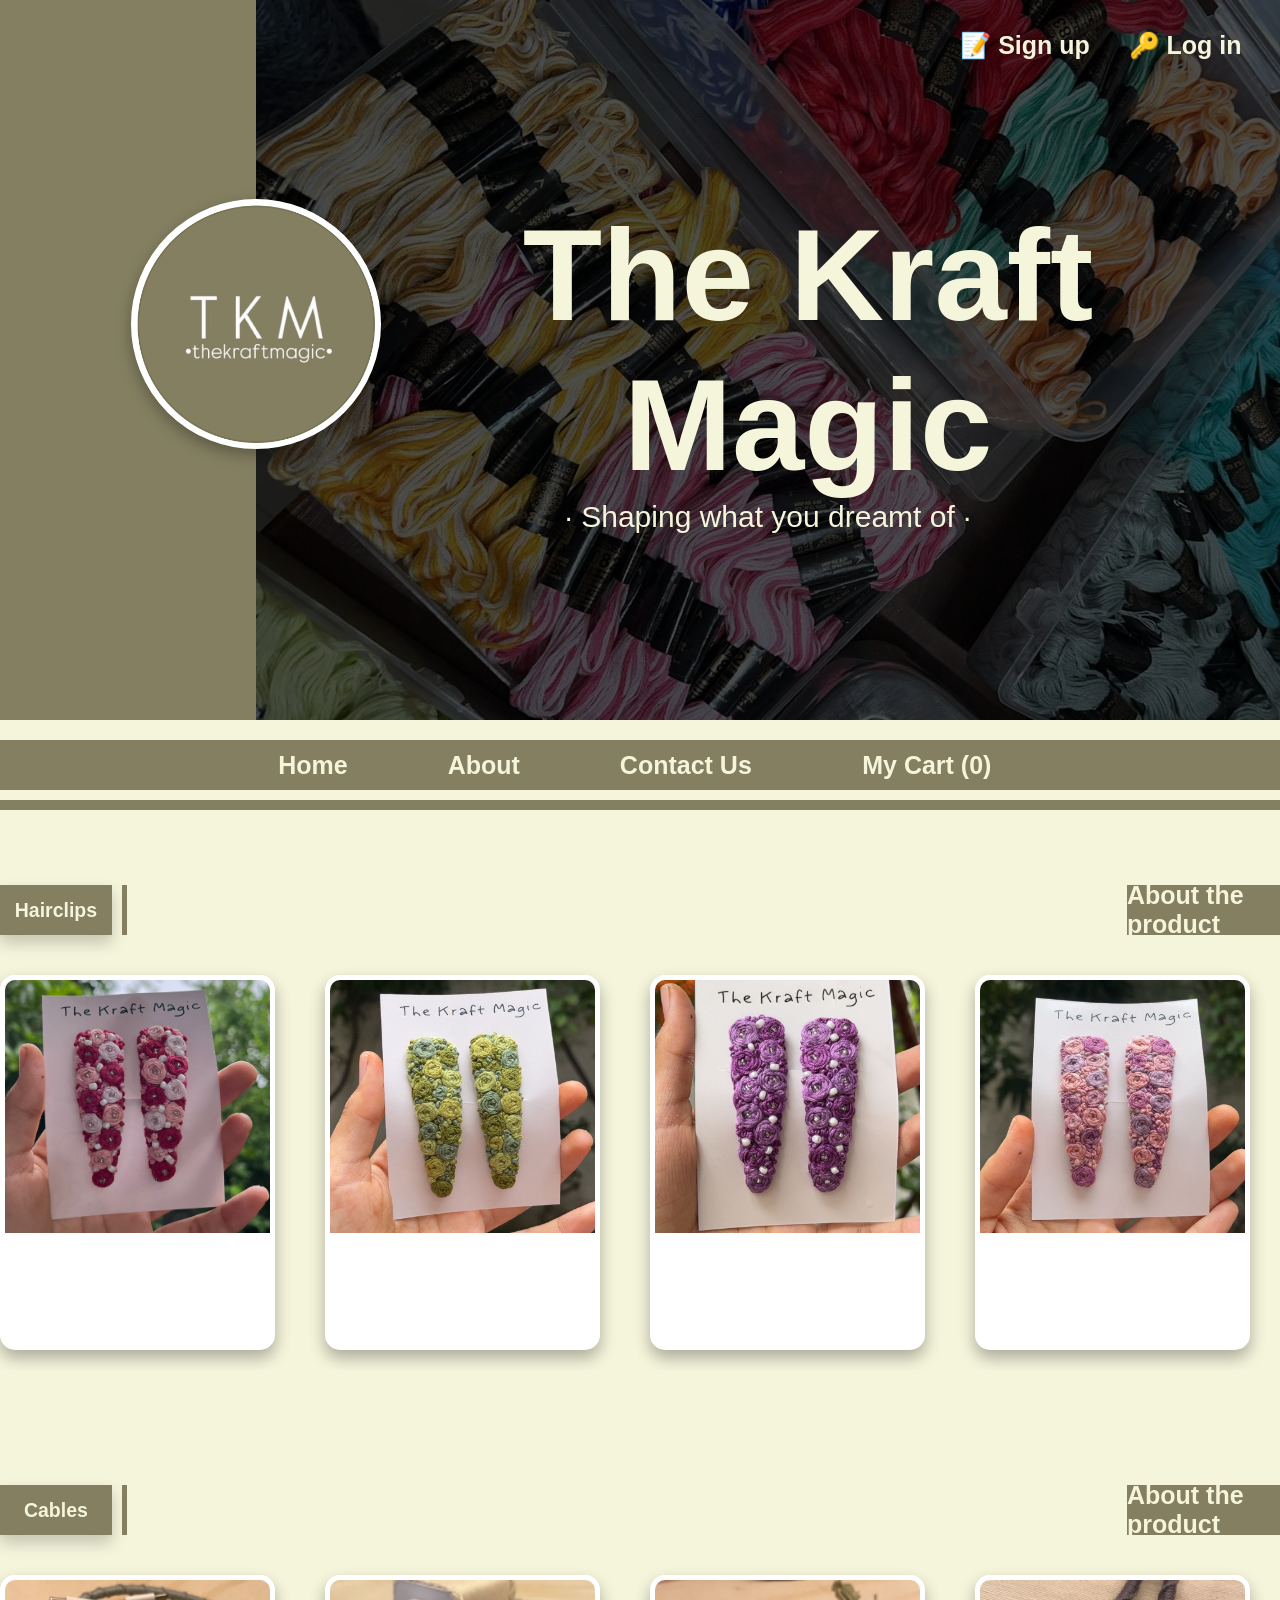
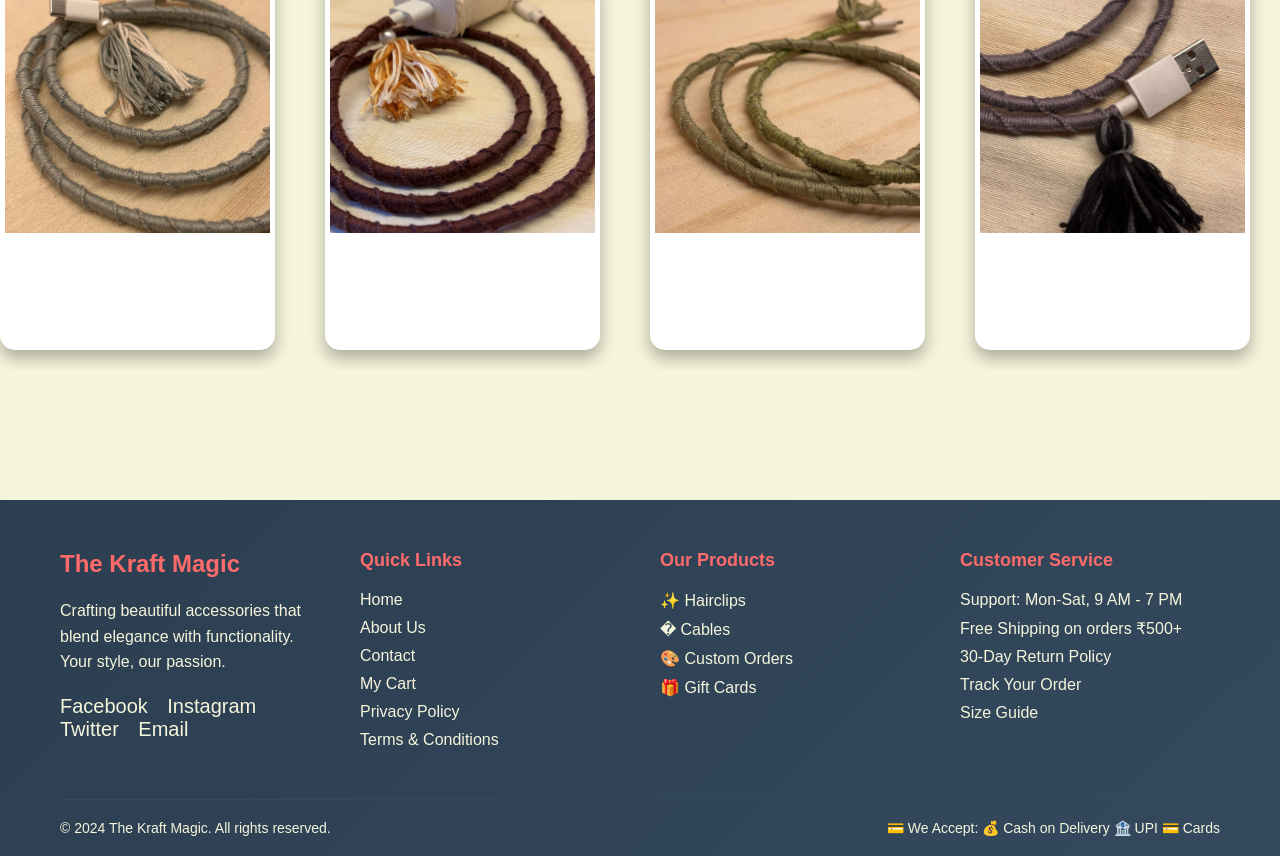
==== index.html @ 42be8f9e "first commit" ====
<!DOCTYPE html>
<html lang="en">

<head>
    <meta charset="UTF-8">
    <meta name="viewport" content="width=device-width, initial-scale=1.0">
    <title>The Kraft Magic - Shaping what you dreamt of</title>
    <link rel="stylesheet" href="main.css">
    
</head>

<body>
    <!-- Header Section -->
    <header>
        <div class="main-box">
            <div class="box1"></div>
            <div class="center-logo">
                <div class="logo-circle"></div>
            </div>

            <div class="main">
                <div class="bg-box"></div>
                <nav style="background-color:none;"></nav>
                <div class="panel">
                    <div class="account">
                        <div class="account-right">
                            <div class="acc" onclick="window.location.href='account.html'">
                                <button> Sign up </button>
                            </div>
                            <div class="acc" onclick="window.location.href='account.html'">
                                <button> Log in </button>
                            </div>
                        </div>
                    </div>
                </div>

                <h1 class="heading">The Kraft Magic</h1>
                <div class="tagline">&#183; Shaping what you dreamt of &#183;</div>
            </div>
        </div>

        <!-- Navigation Section -->
        <nav class="bg-info">
            <div class="info">
                <h3 class="info-boxes" onclick="window.location.href='index.html'">Home</h3>
                <h3 class="info-boxes" onclick="window.location.href='about.html'">About</h3>
                <h3 class="info-boxes" onclick="window.location.href='contact.html'">Contact Us</h3>
                <div class="acc" onclick="checkCartAccess()">
                    <button id="cart-btn">My Cart (<span id="header-cart-count">0</span>)</button>
                </div>
            </div>
        </nav>
        
        <div class="line-vertical"></div>
    </header>

    <!-- Main Content Section -->
    <main>
        <!-- Hairclips Section -->
        <section class="hairclips-section">
            <div class="subheading">
                <div class="name">
                    <h1> Hairclips</h1>
                </div>
                <div class="line"></div>
                <div class="big-line">About the product</div>
            </div>
            <div class="clips">
                <div class="card">
                    <img src="c8.jpeg" alt="Product Image">
                    <div class="card-info">
                         <h3>Elegant Hairclip</h3>
                        <div class="size">
                            <h4>Sizes:</h4>
                            <button class="size-btn" onclick="showPrice('S', 0)">S</button>
                            <button class="size-btn" onclick="showPrice('M', 0)">M</button>
                            <button class="size-btn" onclick="showPrice('L', 0)">L</button>
                        </div>
                        <div class="price-display">Select a size to see the price</div>
                        <button class="buy-btn" onclick="addToCart('Elegant Hairclip', 'c8.jpeg', 0)">Add to cart</button>
                    </div>
                </div>
                <div class="card">
                    <img src="c1.jpeg" alt="Product Image">
                    <div class="card-info">
                        <h3>Classic Hairclip</h3>
                        <div class="size">
                            <h4>Sizes:</h4>
                            <button class="size-btn" onclick="showPrice('S', 1)">S</button>
                            <button class="size-btn" onclick="showPrice('M', 1)">M</button>
                            <button class="size-btn" onclick="showPrice('L', 1)">L</button>
                        </div>
                        <div class="price-display">Select a size to see the price</div>
                        <button class="buy-btn" onclick="addToCart('Classic Hairclip', 'c1.jpeg', 1)">Add to cart</button>
                    </div>
                </div>
                <div class="card">
                    <img src="c9.jpeg" alt="Product Image">
                    <div class="card-info">
                        <h3>Premium Hairclip</h3>
                        <div class="size">
                            <h4>Sizes:</h4>
                            <button class="size-btn" onclick="showPrice('S', 2)">S</button>
                            <button class="size-btn" onclick="showPrice('M', 2)">M</button>
                            <button class="size-btn" onclick="showPrice('L', 2)">L</button>
                        </div>
                        <div class="price-display">Select a size to see the price</div>
                        <button class="buy-btn" onclick="addToCart('Premium Hairclip', 'c9.jpeg', 2)">Add to cart</button>
                    </div>
                </div>
                <div class="card">
                    <img src="c2.jpeg" alt="Product Image">
                    <div class="card-info">
                        <h3>Vintage Hairclip</h3>
                        <div class="size">
                            <h4>Sizes:</h4>
                            <button class="size-btn" onclick="showPrice('S', 3)">S</button>
                            <button class="size-btn" onclick="showPrice('M', 3)">M</button>
                            <button class="size-btn" onclick="showPrice('L', 3)">L</button>
                        </div>
                        <div class="price-display">Select a size to see the price</div>
                        <button class="buy-btn" onclick="addToCart('Vintage Hairclip', 'c2.jpeg', 3)">Add to cart</button>
                    </div>
                </div>
                <div class="card">
                    <img src="c7.jpeg" alt="Product Image">
                    <div class="card-info">
                        <h3>Modern Hairclip</h3>
                        <div class="size">
                            <h4>Sizes:</h4>
                            <button class="size-btn" onclick="showPrice('S', 4)">S</button>
                            <button class="size-btn" onclick="showPrice('M', 4)">M</button>
                            <button class="size-btn" onclick="showPrice('L', 4)">L</button>
                        </div>
                        <div class="price-display">Select a size to see the price</div>
                        <button class="buy-btn" onclick="addToCart('Modern Hairclip', 'c7.jpeg', 4)">Add to cart</button>
                    </div>
                </div>
                <div class="card">
                    <img src="c4.jpeg" alt="Product Image">
                    <div class="card-info">
                        <h3>Deluxe Hairclip</h3>
                        <div class="size">
                            <h4>Sizes:</h4>
                            <button class="size-btn" onclick="showPrice('S', 5)">S</button>
                            <button class="size-btn" onclick="showPrice('M', 5)">M</button>
                            <button class="size-btn" onclick="showPrice('L', 5)">L</button>
                        </div>
                        <div class="price-display">Select a size to see the price</div>
                        <button class="buy-btn" onclick="addToCart('Deluxe Hairclip', 'c4.jpeg', 5)">Add to cart</button>
                    </div>
                </div>
                <div class="card">
                    <img src="c6.jpeg" alt="Product Image">
                    <div class="card-info">
                         <h3>Sparkle Hairclip</h3>
                        <div class="size">
                            <h4>Sizes:</h4>
                            <button class="size-btn" onclick="showPrice('S', 6)">S</button>
                            <button class="size-btn" onclick="showPrice('M', 6)">M</button>
                            <button class="size-btn" onclick="showPrice('L', 6)">L</button>
                        </div>
                        <div class="price-display">Select a size to see the price</div>
                        <button class="buy-btn" onclick="addToCart('Sparkle Hairclip', 'c6.jpeg', 6)">Add to cart</button>
                    </div>
                </div>
                <div class="card">
                    <img src="c5.jpeg" alt="Product Image">
                    <div class="card-info">
                        <h3>Floral Hairclip</h3>
                        <div class="size">
                            <h4>Sizes:</h4>
                            <button class="size-btn" onclick="showPrice('S', 7)">S</button>
                            <button class="size-btn" onclick="showPrice('M', 7)">M</button>
                            <button class="size-btn" onclick="showPrice('L', 7)">L</button>
                        </div>
                        <div class="price-display">Select a size to see the price</div>
                        <button class="buy-btn" onclick="addToCart('Floral Hairclip', 'c5.jpeg', 7)">Add to cart</button>
                    </div>
                </div>
                <div class="card">
                    <img src="c3.jpeg" alt="Product Image">
                    <div class="card-info">
                        <h3>Crystal Hairclip</h3>
                        <div class="size">
                            <h4>Sizes:</h4>
                            <button class="size-btn" onclick="showPrice('S', 8)">S</button>
                            <button class="size-btn" onclick="showPrice('M', 8)">M</button>
                            <button class="size-btn" onclick="showPrice('L', 8)">L</button>
                        </div>
                        <div class="price-display">Select a size to see the price</div>
                        <button class="buy-btn" onclick="addToCart('Crystal Hairclip', 'c3.jpeg', 8)">Add to cart</button>
                    </div>
                </div>
            </div>
        </section>

        <!-- Cables Section -->
        <section class="cables-section">
            <div class="subheading">
                <div class="name">
                    <h1>Cables</h1>
                </div>
                <div class="line"></div>
                <div class="big-line">About the product</div>
            </div>
            <div class="clips">
                <div class="card">
                    <img src="ca1.jpeg" alt="Product Image">
                    <div class="card-info">
                        <h3>USB-C Cable</h3>
                        <p>Price: ₹150</p>
                        <button class="buy-btn" onclick="addCableToCart('USB-C Cable', 'ca1.jpeg', 150)">Add to cart</button>
                    </div>
                </div>
                <div class="card">
                    <img src="ca2.jpeg" alt="Product Image">
                    <div class="card-info">
                        <h3>Lightning Cable</h3>
                        <p>Price: ₹180</p>
                        <button class="buy-btn" onclick="addCableToCart('Lightning Cable', 'ca2.jpeg', 180)">Add to cart</button>
                    </div>
                </div>
                <div class="card">
                    <img src="ca4.jpeg" alt="Product Image">
                    <div class="card-info">
                        <h3>Micro USB Cable</h3>
                        <p>Price: ₹120</p>
                        <button class="buy-btn" onclick="addCableToCart('Micro USB Cable', 'ca4.jpeg', 120)">Add to cart</button>
                    </div>
                </div>
                <div class="card">
                    <img src="ca3.jpeg" alt="Product Image">
                    <div class="card-info">
                        <h3>HDMI Cable</h3>
                        <p>Price: ₹250</p>
                        <button class="buy-btn" onclick="addCableToCart('HDMI Cable', 'ca3.jpeg', 250)">Add to cart</button>
                    </div>
                </div>
                <div class="card">
                    <img src="b1.jpg" alt="Product Image">
                    <div class="card-info">
                        <h3>Ethernet Cable</h3>
                        <p>Price: ₹200</p>
                        <button class="buy-btn" onclick="addCableToCart('Ethernet Cable', 'b1.jpg', 200)">Add to cart</button>
                    </div>
                </div>
                <div class="card">
                    <img src="b1.jpg" alt="Product Image">
                    <div class="card-info">
                        <h3>Audio Cable</h3>
                        <p>Price: ₹100</p>
                        <button class="buy-btn" onclick="addCableToCart('Audio Cable', 'b1.jpg', 100)">Add to cart</button>
                    </div>
                </div>
                <div class="card">
                    <img src="ca8.png" alt="Product Image">
                    <div class="card-info">
                        <h3>Power Cable</h3>
                        <p>Price: ₹300</p>
                        <button class="buy-btn" onclick="addCableToCart('Power Cable', 'ca8.png', 300)">Add to cart</button>
                    </div>
                </div>
            </div>
        </section>
    </main>

    <!-- Footer Section -->
    <footer>
        <div class="footer-container">
            <div class="footer-content">
                
                <!-- Company Info -->
                <div class="footer-section">
                    <h3>The Kraft Magic</h3>
                    <p>Crafting beautiful accessories that blend elegance with functionality. Your style, our passion.</p>
                    <div class="social-links">
                        <a href="#">Facebook</a>
                        <a href="#">Instagram</a>
                        <a href="#">Twitter</a>
                        <a href="#">Email</a>
                    </div>
                </div>

                <!-- Quick Links -->
                <div class="footer-section">
                    <h4>Quick Links</h4>
                    <ul>
                        <li><a href="index.html">Home</a></li>
                        <li><a href="about.html">About Us</a></li>
                        <li><a href="contact.html">Contact</a></li>
                        <li><a href="#" onclick="checkCartAccess()">My Cart</a></li>
                        <li><a href="#">Privacy Policy</a></li>
                        <li><a href="#">Terms & Conditions</a></li>
                    </ul>
                </div>

                <!-- Products -->
                <div class="footer-section">
                    <h4>Our Products</h4>
                    <ul>
                        <li><a href="#hairclips">✨ Hairclips</a></li>
                        <li><a href="#cables">� Cables</a></li>
                        <li><a href="#">🎨 Custom Orders</a></li>
                        <li><a href="#">🎁 Gift Cards</a></li>
                    </ul>
                </div>

                <!-- Customer Service -->
                <div class="footer-section">
                    <h4>Customer Service</h4>
                    <ul>
                        <li><a href="#">Support: Mon-Sat, 9 AM - 7 PM</a></li>
                        <li><a href="#">Free Shipping on orders ₹500+</a></li>
                        <li><a href="#">30-Day Return Policy</a></li>
                        <li><a href="#">Track Your Order</a></li>
                        <li><a href="#">Size Guide</a></li>
                    </ul>
                </div>
            </div>
            
            <!-- Footer Bottom -->
            <div class="footer-bottom">
                <div>
                    <p>&copy; 2024 The Kraft Magic. All rights reserved.</p>
                    <div class="payment-methods">
                        <span>💳 We Accept: </span>
                        <span>💰 Cash on Delivery</span>
                        <span>🏦 UPI</span>
                        <span>💳 Cards</span>
                    </div>
                </div>
            </div>
        </div>
    </footer>

    <!-- Scripts -->
    <script src="script.js"></script>
    
</body>
</html>
---- main.css ----
/* ========================================
   GLOBAL STYLES
   ======================================== */

* {
  margin: 0;
  padding: 0;
  box-sizing: border-box;
}

body {
  background-color: beige;
  font-family: Arial, sans-serif;
}

/* ========================================
   HEADER STYLES
   ======================================== */

/* Header Container */
header {
  position: relative;
}

.main-box {
  display: flex;
  width: 100%;
  height: 80vh;
}

.box1 {
  height: 80vh;
  width: 25%;
  background-color: #847f61;
}

.main {
  width: 85%;
  background-color: #847f61;
  background-image: url(bg.jpeg);
  height: 80vh;
  position: relative;
  background-size: 100vw;
  background-repeat: no-repeat;
}

.bg-box {
  background-color: black;
  height: 80vh;
  width: 100%;
  opacity: 0.69;
  position: absolute;
  top: 0%;
}

/* Logo Section */
.center-logo {
  position: absolute;
  left: 20%;
  top: 40%;
  transform: translate(-50%, -50%);
  z-index: 10;
}

.logo-circle {
  width: 250px;
  height: 250px;
  border-radius: 50%;
  background-image: url(logo.png);
  background-size: cover;
  background-position: center;
  border: 5px solid white;
  box-shadow: 0 6px 15px rgba(0, 0, 0, 0.3);
}

/* Header Navigation */
nav {
  display: flex;
  align-items: center;
  width: 80vw;
  margin: auto;
  justify-content: space-between;
}

nav img {
  position: relative;
  z-index: 10;
}

/* Account Section */
.account {
  position: absolute;
  top: 20px;
  right: 20px;
  z-index: 100;
  display: flex;
  justify-content: flex-end;
  align-items: center;
}

.account-right {
  display: flex;
  gap: 10px;
}

.acc button {
  width: 150px;
  height: 50px;
  display: flex;
  justify-content: center;
  align-items: center;
  color: beige;
  border: none;
  font-weight: 800;
  font-size: 25px;
  background-color: transparent;
  cursor: pointer;
  transition: color 0.5s ease;
  position: relative;
}

.account button:hover,
.account :hover {
  cursor: pointer;
  color: #ffcc00;
}

/* Brand Heading and Tagline */
.heading {
  color: beige;
  font-size: 130px;
  text-align: center;
  flex: 1;
  position: relative;
  margin-top: 200px;
  margin-left: 80px;
}

.tagline {
  color: beige;
  font-size: 30px;
  text-align: center;
  flex: 1;
  position: relative;
}

/* Navigation Info Bar */
.bg-info {
  width: 100%;
  height: 50px;
  background-color: #847f61;
  margin-top: 20px;
  display: flex;
  align-items: center;
  justify-content: center;
}

.info {
  display: flex;
  gap: 100px;
  color: beige;
  font-size: 14px;
  flex-wrap: wrap;
  justify-content: center;
  align-items: center;
}

.info-boxes {
  line-height: 50px;
  display: flex;
  justify-content: center;
  align-items: center;
  font-size: 25px;
  cursor: pointer;
  transition: color 0.3s ease;
  position: relative;
}

.info h3:hover {
  color: #ffcc00;
}

.info .acc button {
  cursor: pointer;
  transition: color 0.3s ease;
  position: relative;
}

.info .acc button:hover {
  color: #ffcc00;
}

.line-vertical {
  width: 100%;
  height: 10px;
  background-color: #847f61;
  margin-top: 10px;
}

/* ========================================
   MAIN CONTENT STYLES
   ======================================== */

main {
  padding: 20px 0;
}

/* Section Headings */
.subheading {
  display: flex;
  margin-bottom: 20px;
}

.name {
  height: 50px;
  width: 200px;
  background-color: #847f61;
  display: flex;
  box-shadow: 0 8px 15px rgba(0, 0, 0, 0.2);
  color: beige;
  justify-content: center;
  align-items: center;
  font-size: small;
  padding: 10px;
  margin-top: 55px;
}

.line {
  background-color: #847f61;
  width: 10px;
  height: 50px;
  margin-top: 55px;
  margin-left: 10px;
}

.big-line {
  width: 300px;
  height: 50px;
  background-color: #847f61;
  margin-top: 55px;
  margin-left: 1000px;
  color: beige;
  font-size: 25px;
  font-weight: bold;
  display: flex;
  align-items: center;
  justify-content: center;
}

/* Product Sections */
.hairclips-section,
.cables-section {
  margin-bottom: 60px;
}

/* Product Cards Container */
.clips {
  display: flex;
  overflow-x: auto;
  gap: 20px;
  padding: 20px;
  scroll-snap-type: x mandatory;
  scrollbar-width: none;
}

.clips::-webkit-scrollbar {
  display: none;
}

/* Individual Product Cards */
.card {
  width: 275px;
  height: 375px;
  overflow: hidden;
  border-radius: 15px;
  box-shadow: 0 8px 16px rgba(0, 0, 0, 0.3);
  transition: all 300ms ease;
  position: relative;
  background-color: white;
  cursor: pointer;
  margin-left: 30px;
  scroll-snap-align: start;
  flex: 0 0 auto;
}

.card:hover {
  width: 325px;
  height: 530px;
}

.card img {
  width: 100%;
  height: 70%;
  border: 5px solid white;
  object-fit: cover;
  border-top-left-radius: 15px;
  border-top-right-radius: 15px;
}

.card-info {
  opacity: 0;
  padding: 15px;
  transition: opacity 0.4s ease;
  position: absolute;
  bottom: 0;
  width: 100%;
  height: 30%;
  background-color: #847f61;
  color: beige;
  text-align: left;
}

.card:hover .card-info {
  opacity: 1;
}

.card-info h3 {
  font-size: 25px;
  margin-bottom: 5px;
}

.card-info p {
  font-size: 14px;
  margin-bottom: 10px;
}

/* Product Size Selection */
.size {
  display: flex;
  gap: 15px;
  margin-bottom: 10px;
}

.size h4 {
  display: flex;
  align-items: center;
  justify-content: center;
}

.size-btn {
  height: 25px;
  width: 25px;
  border-radius: 50%;
  background-color: beige;
  color: #847f61;
  border: none;
  font-size: 12px;
  font-weight: 1000;
  cursor: pointer;
  transition: background-color 0.3s ease;
}

.size-btn:hover {
  background-color: rgb(188, 188, 160);
}

.price-display {
  margin-top: 10px;
  font-size: 15px;
  color: beige;
  font-weight: bold;
}

/* Buy Button */
.buy-btn {
  display: inline-block;
  padding: 8px 15px;
  background-color: beige;
  color: #847f61;
  border: none;
  border-radius: 20px;
  font-size: 15px;
  font-weight: 900;
  text-decoration: none;
  transition: background-color 0.3s;
  margin-top: 15px;
  cursor: pointer;
}

.buy-btn:hover {
  background-color: rgb(188, 188, 160);
}

/* Legacy Product Styles (for backward compatibility) */
.our-products {
  display: flex;
  gap: 50px;
  justify-content: center;
  padding: 30px;
}

.product {
  width: 300px;
  height: 350px;
  overflow: hidden;
  border-radius: 15px;
  box-shadow: 0 8px 16px rgba(0, 0, 0, 0.2);
  transition: transform 0.3s ease;
  cursor: pointer;
  border: 5px solid white;
  background-color: #fff;
}

.product:hover {
  transform: scale(1.1);
}

.product img {
  width: 100%;
  height: 80%;
  object-fit: cover;
  border-top-left-radius: 15px;
  border-top-right-radius: 15px;
}

/* Utility Classes */
#title-1 {
  display: flex;
  justify-content: flex-start;
  align-items: center;
  padding: 50px 30px 20px 30px;
  font-size: 28px;
  font-weight: bold;
  color: #333;
}

.flexing {
  display: flex;
  justify-content: space-between;
}

.foot {
  width: 100%;
  height: 200px;
}

/* ========================================
   FOOTER STYLES
   ======================================== */

footer {
  background: linear-gradient(135deg, #2c3e50, #34495e);
  color: white;
  padding: 50px 0 20px;
  margin-top: 50px;
}

.footer-container {
  max-width: 1200px;
  margin: 0 auto;
  padding: 0 20px;
}

.footer-content {
  display: grid;
  grid-template-columns: repeat(auto-fit, minmax(250px, 1fr));
  gap: 40px;
  margin-bottom: 40px;
}

.footer-section h3 {
  color:#ff6b6b;
  margin-bottom: 20px;
  font-size: 24px;
}

.footer-section h4 {
  color: #ff6b6b;
  margin-bottom: 20px;
  font-size: 18px;
}

.footer-section p {
  line-height: 1.6;
  margin-bottom: 15px;
  color: beige;
}

.social-links {
  margin-top: 20px;
}

.social-links a {
  color: #ff6b6b;
  text-decoration: none;
  margin-right: 15px;
  font-size: 20px;
}

.footer-section ul {
  list-style: none;
  padding: 0;
}

.footer-section ul li {
  margin-bottom: 10px;
}

.footer-section ul li a {
  color: beige;
  text-decoration: none;
  transition: color 0.3s;
}

.footer-section ul li a:hover {
  color: #ff6b6b;
}

.footer-section div {
  margin-bottom: 15px;
}

.footer-section strong {
  color: #ff6b6b;
}

.footer-section a {
  color: beige;
  text-decoration: none;
}

.footer-section span {
  color: beige;
}

.footer-bottom {
  border-top: 1px solid #34495e;
  padding-top: 20px;
  text-align: center;
}

.footer-bottom > div {
  display: flex;
  justify-content: space-between;
  align-items: center;
  flex-wrap: wrap;
  gap: 20px;
}

.footer-bottom div:first-child {
  color: beige;
}

.footer-bottom p {
  margin: 0;
}

.footer-bottom p:last-child {
  margin: 5px 0 0 0;
  font-size: 14px;
}

.footer-bottom div:last-child {
  color: beige;
  font-size: 14px;
}

.footer-bottom a {
  color: beige;
  text-decoration: none;
  margin-right: 15px;
}

.footer-bottom a:hover {
  color: #ff6b6b;
}

.footer-bottom a:last-child {
  margin-right: 0;
}

/* ========================================
   RESPONSIVE DESIGN
   ======================================== */

/* Tablet Styles */
@media screen and (max-width: 1024px) {
  .main-box {
    height: 60vh;
  }
  
  .box1 {
    height: 60vh;
    width: 20%;
  }
  
  .main {
    height: 60vh;
  }
  
  .bg-box {
    height: 60vh;
  }
  
  .heading {
    font-size: 80px;
    margin-top: 150px;
    margin-left: 40px;
  }
  
  .tagline {
    font-size: 24px;
  }
  
  .logo-circle {
    width: 200px;
    height: 200px;
  }
  
  .big-line {
    margin-left: 600px;
    width: 250px;
    font-size: 20px;
  }
  
  .info {
    gap: 60px;
  }
  
  .info-boxes {
    font-size: 20px;
  }
}

/* Mobile Styles */
@media screen and (max-width: 768px) {
  .main-box {
    flex-direction: column;
    height: auto;
    min-height: 50vh;
  }
  
  .box1 {
    width: 100%;
    height: 20px;
  }
  
  .main {
    width: 100%;
    height: 50vh;
    background-size: cover;
  }
  
  .bg-box {
    height: 50vh;
  }
  
  .center-logo {
    left: 50%;
    top: 25%;
  }
  
  .logo-circle {
    width: 120px;
    height: 120px;
  }
  
  .heading {
    font-size: 40px;
    margin-top: 80px;
    margin-left: 0;
    text-align: center;
  }
  
  .tagline {
    font-size: 16px;
    text-align: center;
    margin: 10px 0;
  }
  
  .account {
    top: 10px;
    right: 10px;
    flex-direction: column;
    gap: 5px;
  }
  
  .account button {
    padding: 8px 12px;
    font-size: 12px;
  }
  
  .info {
    flex-direction: column;
    gap: 20px;
    padding: 10px;
  }
  
  .bg-info {
    height: auto;
    padding: 15px 0;
  }
  
  .info-boxes {
    font-size: 18px;
    line-height: 1.2;
  }
  
  .subheading {
    flex-direction: column;
    align-items: center;
    margin-bottom: 15px;
  }
  
  .name {
    width: 150px;
    height: 40px;
    font-size: 14px;
    margin-top: 20px;
  }
  
  .line {
    width: 150px;
    height: 5px;
    margin: 5px 0;
  }
  
  .big-line {
    width: 200px;
    height: 40px;
    margin: 10px 0;
    font-size: 16px;
  }
  
  .clips {
    padding: 10px;
    gap: 15px;
  }
  
  .card {
    width: 250px;
    height: 350px;
    margin-left: 10px;
  }
  
  .card:hover {
    width: 270px;
    height: 450px;
  }
  
  .card-info h3 {
    font-size: 20px;
  }
  
  .size {
    gap: 10px;
    flex-wrap: wrap;
  }
  
  .buy-btn {
    padding: 8px 16px;
    font-size: 12px;
  }
}

/* Small Mobile Styles */
@media screen and (max-width: 480px) {
  .main {
    height: 40vh;
  }
  
  .bg-box {
    height: 40vh;
  }
  
  .center-logo {
    top: 20%;
  }
  
  .logo-circle {
    width: 100px;
    height: 100px;
  }
  
  .heading {
    font-size: 28px;
    margin-top: 60px;
  }
  
  .tagline {
    font-size: 14px;
  }
  
  .account {
    flex-direction: row;
    gap: 5px;
  }
  
  .account button {
    padding: 6px 10px;
    font-size: 11px;
  }
  
  .info {
    gap: 15px;
  }
  
  .info-boxes {
    font-size: 16px;
  }
  
  .name {
    width: 120px;
    height: 35px;
    font-size: 12px;
  }
  
  .big-line {
    width: 160px;
    height: 35px;
    font-size: 14px;
  }
  
  .clips {
    padding: 5px;
    gap: 10px;
  }
  
  .card {
    width: 220px;
    height: 320px;
    margin-left: 5px;
  }
  
  .card:hover {
    width: 240px;
    height: 400px;
  }
  
  .card-info h3 {
    font-size: 18px;
  }
  
  .card-info p {
    font-size: 12px;
  }
  
  .size-btn {
    width: 22px;
    height: 22px;
    font-size: 11px;
  }
  
  .buy-btn {
    padding: 6px 12px;
    font-size: 11px;
  }
  
  .price-display {
    font-size: 12px;
    margin: 5px 0;
  }
}

/* Landscape Mobile Styles */
@media screen and (max-width: 768px) and (orientation: landscape) {
  .main {
    height: 60vh;
  }
  
  .bg-box {
    height: 60vh;
  }
  
  .center-logo {
    top: 30%;
  }
  
  .heading {
    font-size: 35px;
    margin-top: 100px;
  }
  
  .info {
    flex-direction: row;
    gap: 30px;
  }
  
  .bg-info {
    height: 50px;
    padding: 0;
  }
}
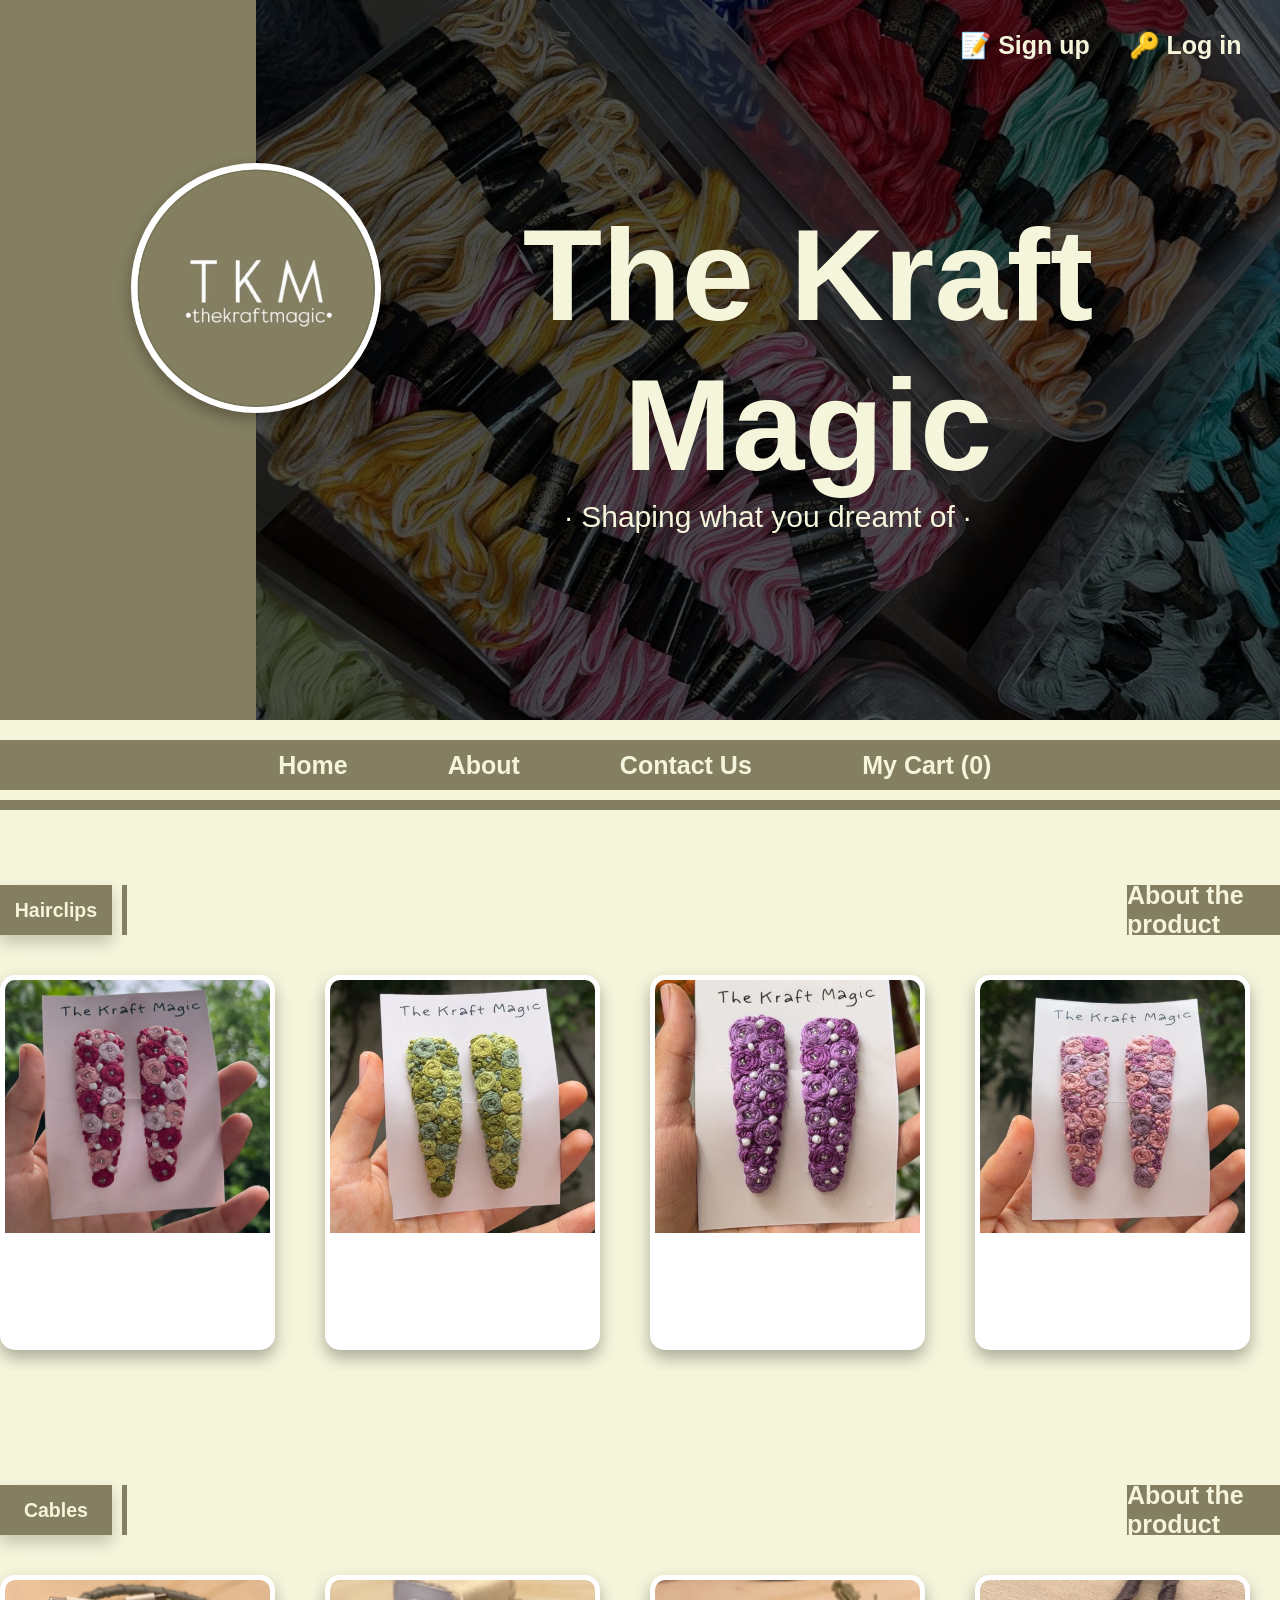
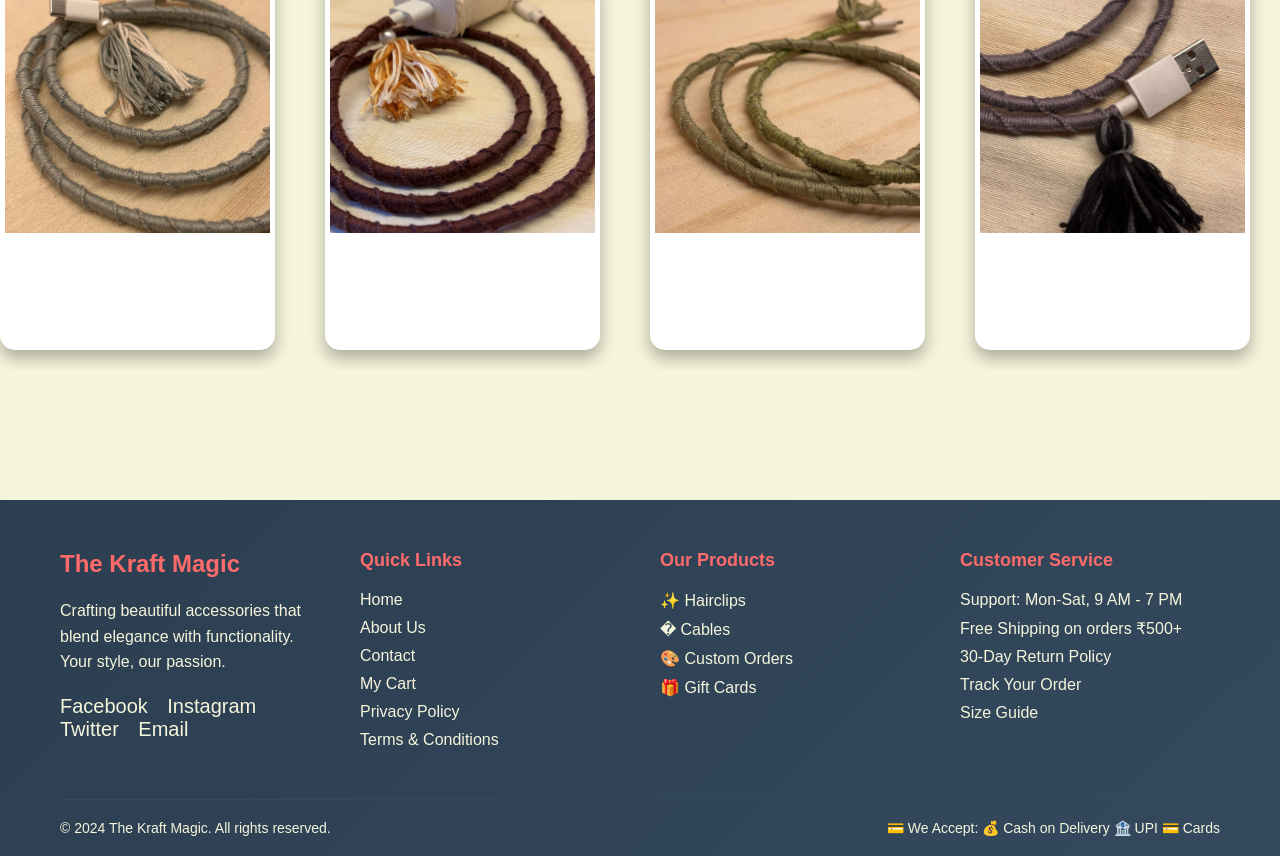
==== commit b58d2d8d: "third commit" ====
--- a/index.html
+++ b/index.html
@@ -14,11 +14,10 @@
     <header>
         <div class="main-box">
             <div class="box1"></div>
-            <div class="center-logo">
-                <div class="logo-circle"></div>
-            </div>
-
             <div class="main">
+                <div class="center-logo">
+                    <div class="logo-circle"></div>
+                </div>
                 <div class="bg-box"></div>
                 <nav style="background-color:none;"></nav>
                 <div class="panel">
@@ -59,10 +58,10 @@
         <!-- Hairclips Section -->
         <section class="hairclips-section">
             <div class="subheading">
-                <div class="name">
+                <div class="name" id="hairclip-name">
                     <h1> Hairclips</h1>
                 </div>
-                <div class="line"></div>
+                <div class="line" id="hairclip-line"></div>
                 <div class="big-line">About the product</div>
             </div>
             <div class="clips">
@@ -198,10 +197,10 @@
         <!-- Cables Section -->
         <section class="cables-section">
             <div class="subheading">
-                <div class="name">
+                <div class="name" id="cable-name">
                     <h1>Cables</h1>
                 </div>
-                <div class="line"></div>
+                <div class="line" id="cable-line"></div>
                 <div class="big-line">About the product</div>
             </div>
             <div class="clips">
@@ -336,6 +335,26 @@
 
     <!-- Scripts -->
     <script src="script.js"></script>
-    
+    <script>
+function setLineWidthToNameWidth(nameId, lineId) {
+  var nameElem = document.getElementById(nameId);
+  var lineElem = document.getElementById(lineId);
+  if (nameElem && lineElem) {
+    var width = nameElem.offsetWidth;
+    lineElem.style.width = width + 'px';
+  }
+}
+function updateLinesOnResize() {
+  if (window.innerWidth <= 768) {
+    setLineWidthToNameWidth('hairclip-name', 'hairclip-line');
+    setLineWidthToNameWidth('cable-name', 'cable-line');
+  } else {
+    document.getElementById('hairclip-line').style.width = '';
+    document.getElementById('cable-line').style.width = '';
+  }
+}
+window.addEventListener('resize', updateLinesOnResize);
+window.addEventListener('DOMContentLoaded', updateLinesOnResize);
+</script>
 </body>
 </html>
--- a/main.css
+++ b/main.css
@@ -56,7 +56,6 @@
 /* Logo Section */
 .center-logo {
   position: absolute;
-  left: 20%;
   top: 40%;
   transform: translate(-50%, -50%);
   z-index: 10;
@@ -602,11 +601,6 @@
     font-size: 24px;
   }
   
-  .logo-circle {
-    width: 200px;
-    height: 200px;
-  }
-  
   .big-line {
     margin-left: 600px;
     width: 250px;
@@ -639,45 +633,67 @@
     width: 100%;
     height: 50vh;
     background-size: cover;
+    display: flex;
+    flex-direction: column;
+    align-items: center;
+    justify-content: flex-start;
+    position: relative;
   }
   
   .bg-box {
     height: 50vh;
   }
   
-  .center-logo {
-    left: 50%;
-    top: 25%;
-  }
-  
-  .logo-circle {
-    width: 120px;
-    height: 120px;
-  }
-  
   .heading {
-    font-size: 40px;
-    margin-top: 80px;
+    font-size: 48px;
+    text-align: center;
     margin-left: 0;
-    text-align: center;
+    margin-right: 0;
+    margin-top: 30px;
+    margin-bottom: 10px;
+    width: 100%;
+    display: block;
   }
   
   .tagline {
     font-size: 16px;
     text-align: center;
     margin: 10px 0;
+    order: 2;
+    margin-bottom: 10px;
   }
   
   .account {
+    position: absolute;
     top: 10px;
-    right: 10px;
-    flex-direction: column;
-    gap: 5px;
-  }
-  
-  .account button {
-    padding: 8px 12px;
-    font-size: 12px;
+    left: 0;
+    right: 0;
+    width: 100%;
+    display: flex;
+    justify-content: space-between;
+    align-items: flex-start;
+    z-index: 100;
+    pointer-events: none;
+  }
+  .account-right {
+    width: 100%;
+    display: flex;
+    justify-content: space-between;
+    align-items: flex-start;
+  }
+  .acc:first-child {
+    margin-left: 30px;
+    pointer-events: auto;
+  }
+  .acc:last-child {
+    margin-right: 30px;
+    pointer-events: auto;
+  }
+  .acc button {
+    width: auto;
+    min-width: 70px;
+    padding: 8px 16px;
+    font-size: 14px;
   }
   
   .info {
@@ -710,9 +726,11 @@
   }
   
   .line {
-    width: 150px;
+    width: 100%;
+    max-width: 150px;
     height: 5px;
-    margin: 5px 0;
+    margin: 5px 0 0 0;
+    align-self: center;
   }
   
   .big-line {
@@ -751,6 +769,56 @@
     padding: 8px 16px;
     font-size: 12px;
   }
+  .footer-content {
+    display: flex;
+    flex-direction: column;
+    gap: 20px;
+    margin-bottom: 20px;
+    align-items: center;
+  }
+  .footer-section {
+    width: 100%;
+    text-align: center;
+    margin-bottom: 10px;
+  }
+  .footer-section h3, .footer-section h4 {
+    font-size: 18px;
+    margin-bottom: 10px;
+  }
+  .footer-section p, .footer-section ul li, .footer-section ul li a, .footer-section span {
+    font-size: 14px;
+  }
+  .footer-section ul {
+    padding-left: 0;
+  }
+  .social-links {
+    justify-content: center;
+    margin-top: 10px;
+  }
+  .social-links a {
+    font-size: 18px;
+    margin-right: 10px;
+  }
+  .footer-bottom > div {
+    flex-direction: column;
+    align-items: center;
+    gap: 10px;
+    text-align: center;
+  }
+  .footer-bottom {
+    padding-top: 10px;
+  }
+  .payment-methods {
+    display: flex;
+    flex-wrap: wrap;
+    justify-content: center;
+    gap: 8px;
+    margin-top: 5px;
+    font-size: 13px;
+  }
+  .footer-bottom p, .footer-bottom span {
+    font-size: 13px;
+  }
 }
 
 /* Small Mobile Styles */
@@ -763,15 +831,6 @@
     height: 40vh;
   }
   
-  .center-logo {
-    top: 20%;
-  }
-  
-  .logo-circle {
-    width: 100px;
-    height: 100px;
-  }
-  
   .heading {
     font-size: 28px;
     margin-top: 60px;
@@ -850,6 +909,26 @@
     font-size: 12px;
     margin: 5px 0;
   }
+  .footer-content {
+    gap: 10px;
+    margin-bottom: 10px;
+  }
+  .footer-section h3, .footer-section h4 {
+    font-size: 15px;
+  }
+  .footer-section p, .footer-section ul li, .footer-section ul li a, .footer-section span {
+    font-size: 12px;
+  }
+  .footer-bottom {
+    padding-top: 5px;
+  }
+  .payment-methods {
+    font-size: 11px;
+    gap: 5px;
+  }
+  .footer-bottom p, .footer-bottom span {
+    font-size: 11px;
+  }
 }
 
 /* Landscape Mobile Styles */
@@ -862,10 +941,6 @@
     height: 60vh;
   }
   
-  .center-logo {
-    top: 30%;
-  }
-  
   .heading {
     font-size: 35px;
     margin-top: 100px;
@@ -880,4 +955,58 @@
     height: 50px;
     padding: 0;
   }
+}
+
+@media screen and (max-width: 768px) {
+  .main {
+    display: flex;
+    flex-direction: column;
+    align-items: center;
+    justify-content: flex-start;
+    margin-top: 30px;
+  }
+  .heading {
+    order: 1;
+    font-size: 35px;
+    text-align: center;
+    margin-left: 0;
+    margin-right: 0;
+    margin-top: 90px;
+    width: 100%;
+    display: block;
+  }
+  .tagline {
+    order: 2;
+    font-size: 15px;
+    text-align: center;
+    width: 100%;
+    display: block;
+  }
+  .center-logo {
+    order: 3;
+    display: flex !important;
+    justify-content: center;
+    align-items: center;
+    width: 100%;
+    margin-bottom: 40px;
+
+    position: static;
+    left: unset;
+    top: unset;
+    transform: none;
+  }
+  .logo-circle {
+    width: 90px;
+    height: 90px;
+  }
+  .bg-info .acc {
+    display: flex;
+    justify-content: center;
+    width: 100%;
+    margin: 0 auto;
+  }
+  #cart-btn {
+    margin: 0 auto;
+    display: block;
+  }
 }
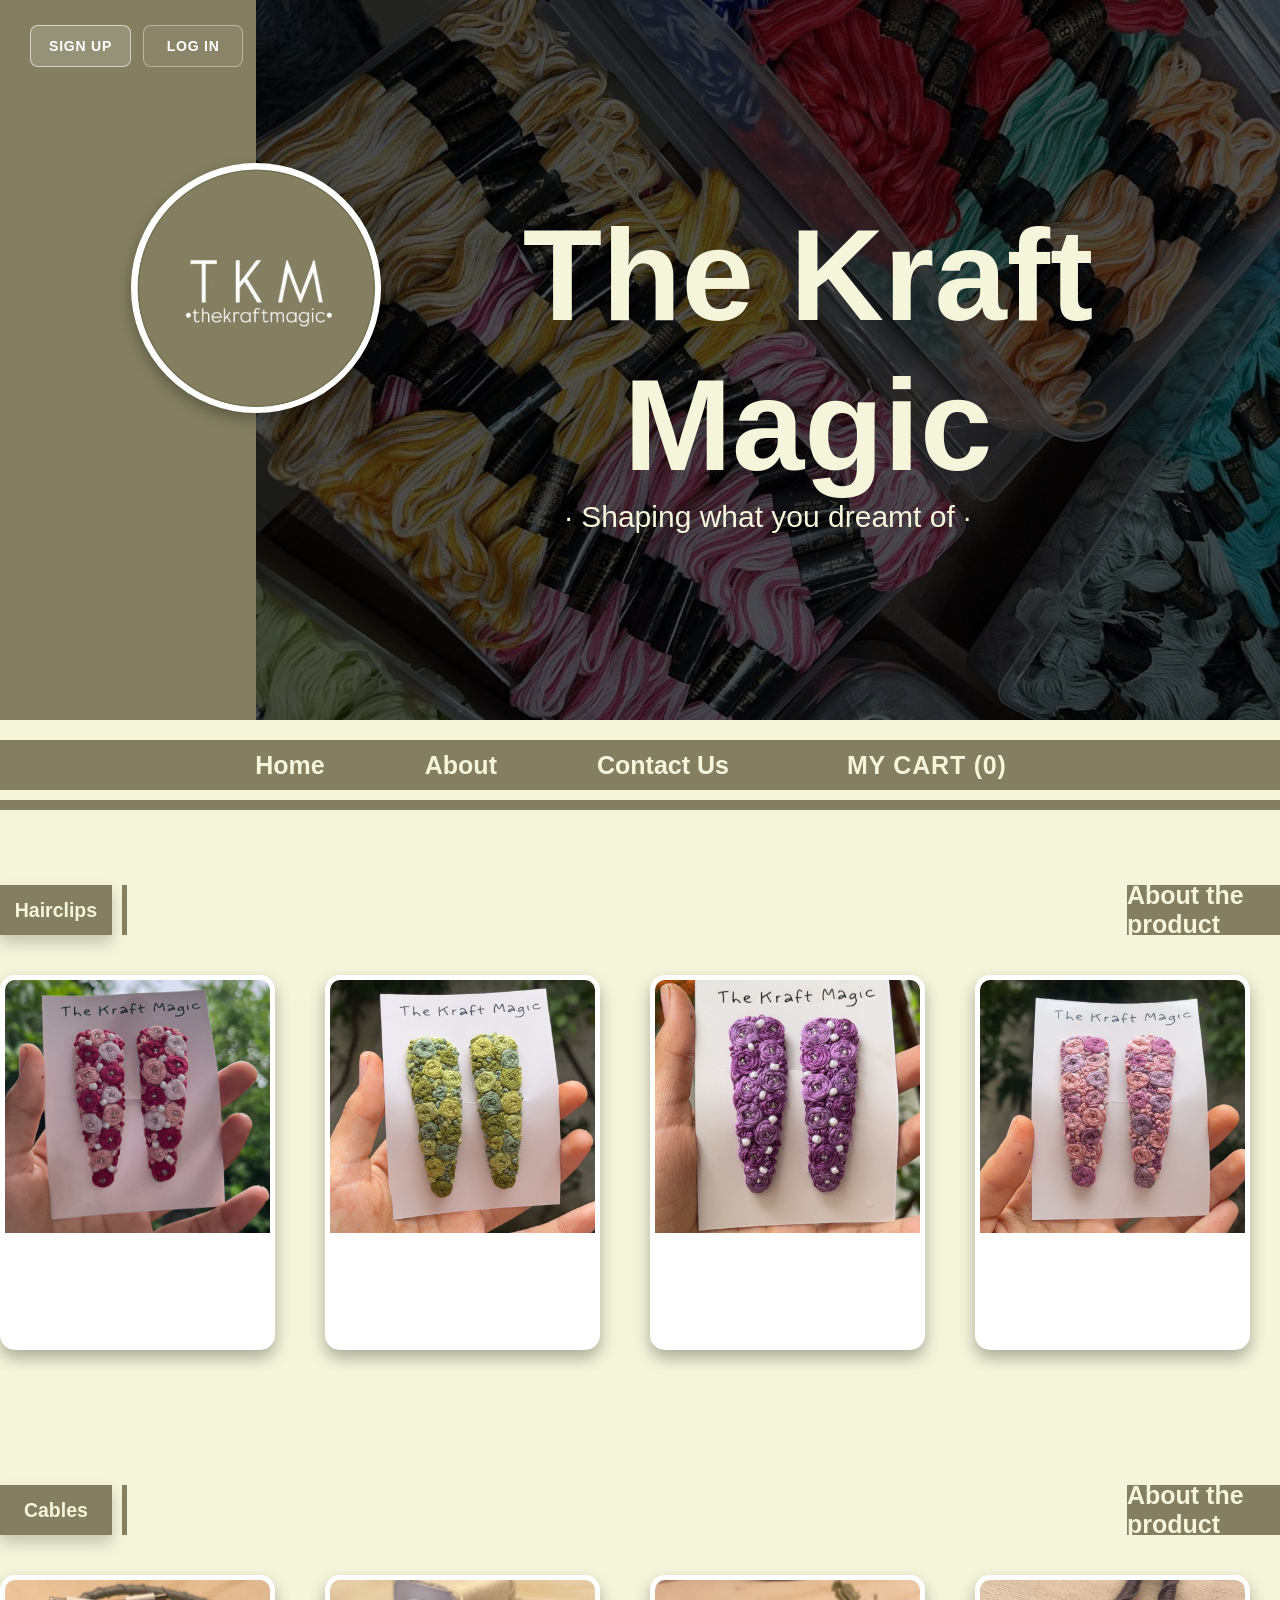
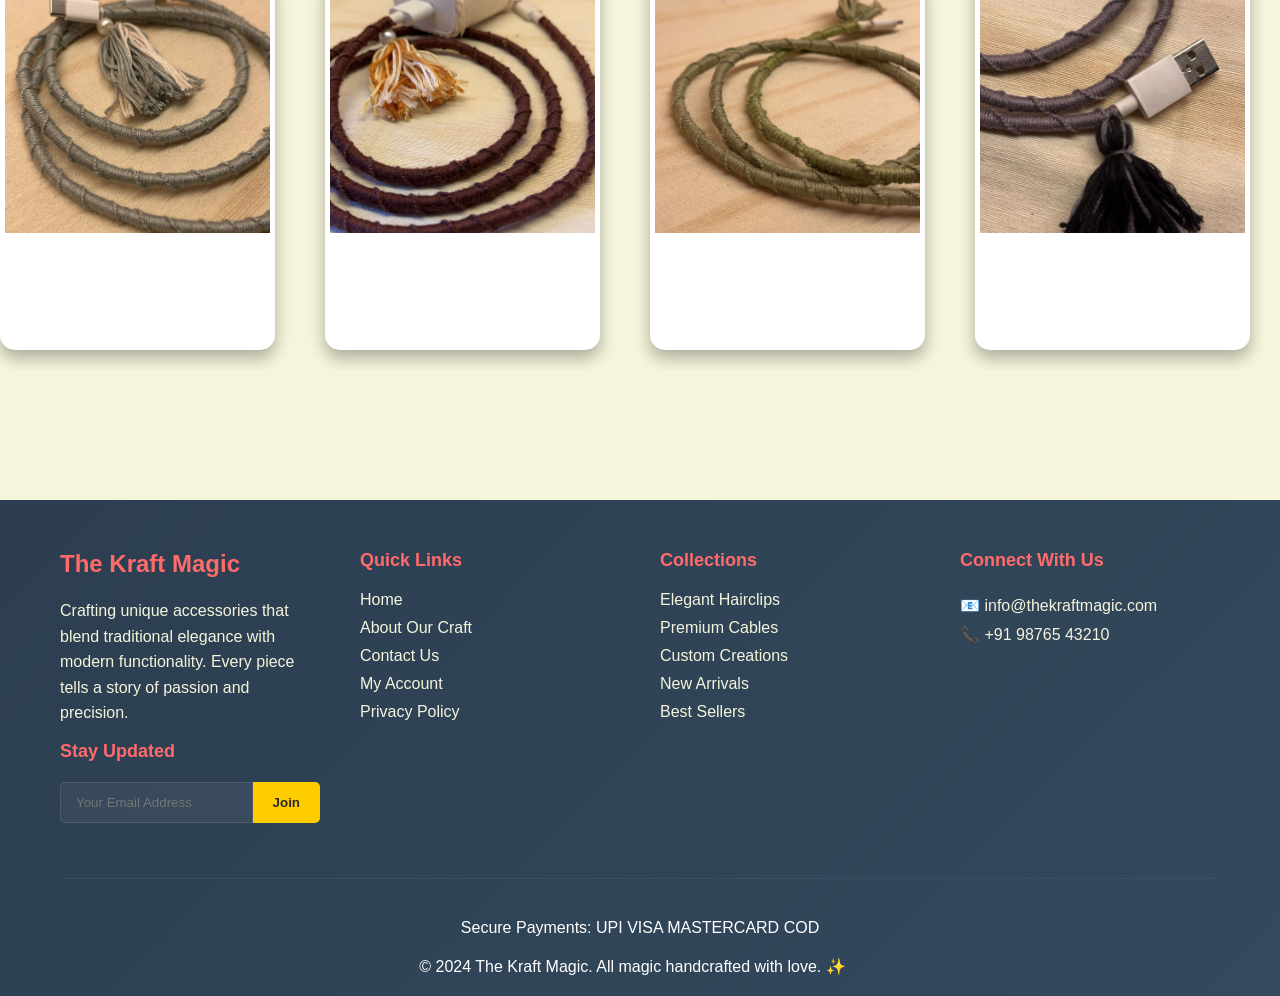
==== commit 9cb94b9b: "first commit" ====
--- a/index.html
+++ b/index.html
@@ -5,33 +5,73 @@
     <meta charset="UTF-8">
     <meta name="viewport" content="width=device-width, initial-scale=1.0">
     <title>The Kraft Magic - Shaping what you dreamt of</title>
-    <link rel="stylesheet" href="main.css">
+    <link rel="stylesheet" href="css/main.css">
+    <link rel="stylesheet" href="css/loading.css">
     
 </head>
 
 <body>
+    <!-- Skeleton Loading Screen -->
+    <div id="page-loader">
+        <div class="skeleton-header">
+            <div class="skeleton skeleton-logo"></div>
+            <div class="loading-text">Handcrafting Magic...</div>
+        </div>
+        <div class="skeleton-nav"></div>
+        <div class="skeleton skeleton-hero"></div>
+        <div class="skeleton-section-title skeleton"></div>
+        <div class="skeleton-card-container">
+            <div class="skeleton-card">
+                <div class="skeleton skeleton-card-img"></div>
+                <div class="skeleton-card-text">
+                    <div class="skeleton skeleton-line"></div>
+                    <div class="skeleton skeleton-line skeleton-line-short"></div>
+                </div>
+            </div>
+            <div class="skeleton-card">
+                <div class="skeleton skeleton-card-img"></div>
+                <div class="skeleton-card-text">
+                    <div class="skeleton skeleton-line"></div>
+                    <div class="skeleton skeleton-line skeleton-line-short"></div>
+                </div>
+            </div>
+            <div class="skeleton-card">
+                <div class="skeleton skeleton-card-img"></div>
+                <div class="skeleton-card-text">
+                    <div class="skeleton skeleton-line"></div>
+                    <div class="skeleton skeleton-line skeleton-line-short"></div>
+                </div>
+            </div>
+            <div class="skeleton-card">
+                <div class="skeleton skeleton-card-img"></div>
+                <div class="skeleton-card-text">
+                    <div class="skeleton skeleton-line"></div>
+                    <div class="skeleton skeleton-line skeleton-line-short"></div>
+                </div>
+            </div>
+        </div>
+    </div>
     <!-- Header Section -->
     <header>
         <div class="main-box">
-            <div class="box1"></div>
+            <div class="box1">
+                <div class="account">
+                    <div class="account-right">
+                        <div class="acc" onclick="window.location.href='account.html'">
+                            <button> Sign up </button>
+                        </div>
+                        <div class="acc" onclick="window.location.href='account.html'">
+                            <button> Log in </button>
+                        </div>
+                    </div>
+                </div>
+            </div>
             <div class="main">
                 <div class="center-logo">
                     <div class="logo-circle"></div>
                 </div>
                 <div class="bg-box"></div>
                 <nav style="background-color:none;"></nav>
-                <div class="panel">
-                    <div class="account">
-                        <div class="account-right">
-                            <div class="acc" onclick="window.location.href='account.html'">
-                                <button> Sign up </button>
-                            </div>
-                            <div class="acc" onclick="window.location.href='account.html'">
-                                <button> Log in </button>
-                            </div>
-                        </div>
-                    </div>
-                </div>
 
                 <h1 class="heading">The Kraft Magic</h1>
                 <div class="tagline">&#183; Shaping what you dreamt of &#183;</div>
@@ -66,7 +106,7 @@
             </div>
             <div class="clips">
                 <div class="card">
-                    <img src="c8.jpeg" alt="Product Image">
+                    <img src="assets/c8.jpeg" alt="Product Image">
                     <div class="card-info">
                          <h3>Elegant Hairclip</h3>
                         <div class="size">
@@ -76,11 +116,11 @@
                             <button class="size-btn" onclick="showPrice('L', 0)">L</button>
                         </div>
                         <div class="price-display">Select a size to see the price</div>
-                        <button class="buy-btn" onclick="addToCart('Elegant Hairclip', 'c8.jpeg', 0)">Add to cart</button>
-                    </div>
-                </div>
-                <div class="card">
-                    <img src="c1.jpeg" alt="Product Image">
+                        <button class="buy-btn" onclick="addToCart('Elegant Hairclip', 'assets/c8.jpeg', 0)">Add to cart</button>
+                    </div>
+                </div>
+                <div class="card">
+                    <img src="assets/c1.jpeg" alt="Product Image">
                     <div class="card-info">
                         <h3>Classic Hairclip</h3>
                         <div class="size">
@@ -90,11 +130,11 @@
                             <button class="size-btn" onclick="showPrice('L', 1)">L</button>
                         </div>
                         <div class="price-display">Select a size to see the price</div>
-                        <button class="buy-btn" onclick="addToCart('Classic Hairclip', 'c1.jpeg', 1)">Add to cart</button>
-                    </div>
-                </div>
-                <div class="card">
-                    <img src="c9.jpeg" alt="Product Image">
+                        <button class="buy-btn" onclick="addToCart('Classic Hairclip', 'assets/c1.jpeg', 1)">Add to cart</button>
+                    </div>
+                </div>
+                <div class="card">
+                    <img src="assets/c9.jpeg" alt="Product Image">
                     <div class="card-info">
                         <h3>Premium Hairclip</h3>
                         <div class="size">
@@ -104,11 +144,11 @@
                             <button class="size-btn" onclick="showPrice('L', 2)">L</button>
                         </div>
                         <div class="price-display">Select a size to see the price</div>
-                        <button class="buy-btn" onclick="addToCart('Premium Hairclip', 'c9.jpeg', 2)">Add to cart</button>
-                    </div>
-                </div>
-                <div class="card">
-                    <img src="c2.jpeg" alt="Product Image">
+                        <button class="buy-btn" onclick="addToCart('Premium Hairclip', 'assets/c9.jpeg', 2)">Add to cart</button>
+                    </div>
+                </div>
+                <div class="card">
+                    <img src="assets/c2.jpeg" alt="Product Image">
                     <div class="card-info">
                         <h3>Vintage Hairclip</h3>
                         <div class="size">
@@ -118,11 +158,11 @@
                             <button class="size-btn" onclick="showPrice('L', 3)">L</button>
                         </div>
                         <div class="price-display">Select a size to see the price</div>
-                        <button class="buy-btn" onclick="addToCart('Vintage Hairclip', 'c2.jpeg', 3)">Add to cart</button>
-                    </div>
-                </div>
-                <div class="card">
-                    <img src="c7.jpeg" alt="Product Image">
+                        <button class="buy-btn" onclick="addToCart('Vintage Hairclip', 'assets/c2.jpeg', 3)">Add to cart</button>
+                    </div>
+                </div>
+                <div class="card">
+                    <img src="assets/c7.jpeg" alt="Product Image">
                     <div class="card-info">
                         <h3>Modern Hairclip</h3>
                         <div class="size">
@@ -132,11 +172,11 @@
                             <button class="size-btn" onclick="showPrice('L', 4)">L</button>
                         </div>
                         <div class="price-display">Select a size to see the price</div>
-                        <button class="buy-btn" onclick="addToCart('Modern Hairclip', 'c7.jpeg', 4)">Add to cart</button>
-                    </div>
-                </div>
-                <div class="card">
-                    <img src="c4.jpeg" alt="Product Image">
+                        <button class="buy-btn" onclick="addToCart('Modern Hairclip', 'assets/c7.jpeg', 4)">Add to cart</button>
+                    </div>
+                </div>
+                <div class="card">
+                    <img src="assets/c4.jpeg" alt="Product Image">
                     <div class="card-info">
                         <h3>Deluxe Hairclip</h3>
                         <div class="size">
@@ -146,11 +186,11 @@
                             <button class="size-btn" onclick="showPrice('L', 5)">L</button>
                         </div>
                         <div class="price-display">Select a size to see the price</div>
-                        <button class="buy-btn" onclick="addToCart('Deluxe Hairclip', 'c4.jpeg', 5)">Add to cart</button>
-                    </div>
-                </div>
-                <div class="card">
-                    <img src="c6.jpeg" alt="Product Image">
+                        <button class="buy-btn" onclick="addToCart('Deluxe Hairclip', 'assets/c4.jpeg', 5)">Add to cart</button>
+                    </div>
+                </div>
+                <div class="card">
+                    <img src="assets/c6.jpeg" alt="Product Image">
                     <div class="card-info">
                          <h3>Sparkle Hairclip</h3>
                         <div class="size">
@@ -160,11 +200,11 @@
                             <button class="size-btn" onclick="showPrice('L', 6)">L</button>
                         </div>
                         <div class="price-display">Select a size to see the price</div>
-                        <button class="buy-btn" onclick="addToCart('Sparkle Hairclip', 'c6.jpeg', 6)">Add to cart</button>
-                    </div>
-                </div>
-                <div class="card">
-                    <img src="c5.jpeg" alt="Product Image">
+                        <button class="buy-btn" onclick="addToCart('Sparkle Hairclip', 'assets/c6.jpeg', 6)">Add to cart</button>
+                    </div>
+                </div>
+                <div class="card">
+                    <img src="assets/c5.jpeg" alt="Product Image">
                     <div class="card-info">
                         <h3>Floral Hairclip</h3>
                         <div class="size">
@@ -174,11 +214,11 @@
                             <button class="size-btn" onclick="showPrice('L', 7)">L</button>
                         </div>
                         <div class="price-display">Select a size to see the price</div>
-                        <button class="buy-btn" onclick="addToCart('Floral Hairclip', 'c5.jpeg', 7)">Add to cart</button>
-                    </div>
-                </div>
-                <div class="card">
-                    <img src="c3.jpeg" alt="Product Image">
+                        <button class="buy-btn" onclick="addToCart('Floral Hairclip', 'assets/c5.jpeg', 7)">Add to cart</button>
+                    </div>
+                </div>
+                <div class="card">
+                    <img src="assets/c3.jpeg" alt="Product Image">
                     <div class="card-info">
                         <h3>Crystal Hairclip</h3>
                         <div class="size">
@@ -188,7 +228,7 @@
                             <button class="size-btn" onclick="showPrice('L', 8)">L</button>
                         </div>
                         <div class="price-display">Select a size to see the price</div>
-                        <button class="buy-btn" onclick="addToCart('Crystal Hairclip', 'c3.jpeg', 8)">Add to cart</button>
+                        <button class="buy-btn" onclick="addToCart('Crystal Hairclip', 'assets/c3.jpeg', 8)">Add to cart</button>
                     </div>
                 </div>
             </div>
@@ -205,59 +245,43 @@
             </div>
             <div class="clips">
                 <div class="card">
-                    <img src="ca1.jpeg" alt="Product Image">
+                    <img src="assets/ca1.jpeg" alt="Product Image">
                     <div class="card-info">
                         <h3>USB-C Cable</h3>
                         <p>Price: ₹150</p>
-                        <button class="buy-btn" onclick="addCableToCart('USB-C Cable', 'ca1.jpeg', 150)">Add to cart</button>
-                    </div>
-                </div>
-                <div class="card">
-                    <img src="ca2.jpeg" alt="Product Image">
+                        <button class="buy-btn" onclick="addCableToCart('USB-C Cable', 'assets/ca1.jpeg', 150)">Add to cart</button>
+                    </div>
+                </div>
+                <div class="card">
+                    <img src="assets/ca2.jpeg" alt="Product Image">
                     <div class="card-info">
                         <h3>Lightning Cable</h3>
                         <p>Price: ₹180</p>
-                        <button class="buy-btn" onclick="addCableToCart('Lightning Cable', 'ca2.jpeg', 180)">Add to cart</button>
-                    </div>
-                </div>
-                <div class="card">
-                    <img src="ca4.jpeg" alt="Product Image">
+                        <button class="buy-btn" onclick="addCableToCart('Lightning Cable', 'assets/ca2.jpeg', 180)">Add to cart</button>
+                    </div>
+                </div>
+                <div class="card">
+                    <img src="assets/ca4.jpeg" alt="Product Image">
                     <div class="card-info">
                         <h3>Micro USB Cable</h3>
                         <p>Price: ₹120</p>
-                        <button class="buy-btn" onclick="addCableToCart('Micro USB Cable', 'ca4.jpeg', 120)">Add to cart</button>
-                    </div>
-                </div>
-                <div class="card">
-                    <img src="ca3.jpeg" alt="Product Image">
+                        <button class="buy-btn" onclick="addCableToCart('Micro USB Cable', 'assets/ca4.jpeg', 120)">Add to cart</button>
+                    </div>
+                </div>
+                <div class="card">
+                    <img src="assets/ca3.jpeg" alt="Product Image">
                     <div class="card-info">
                         <h3>HDMI Cable</h3>
                         <p>Price: ₹250</p>
-                        <button class="buy-btn" onclick="addCableToCart('HDMI Cable', 'ca3.jpeg', 250)">Add to cart</button>
-                    </div>
-                </div>
-                <div class="card">
-                    <img src="b1.jpg" alt="Product Image">
-                    <div class="card-info">
-                        <h3>Ethernet Cable</h3>
-                        <p>Price: ₹200</p>
-                        <button class="buy-btn" onclick="addCableToCart('Ethernet Cable', 'b1.jpg', 200)">Add to cart</button>
-                    </div>
-                </div>
-                <div class="card">
-                    <img src="b1.jpg" alt="Product Image">
-                    <div class="card-info">
-                        <h3>Audio Cable</h3>
-                        <p>Price: ₹100</p>
-                        <button class="buy-btn" onclick="addCableToCart('Audio Cable', 'b1.jpg', 100)">Add to cart</button>
-                    </div>
-                </div>
-                <div class="card">
-                    <img src="ca8.png" alt="Product Image">
+                        <button class="buy-btn" onclick="addCableToCart('HDMI Cable', 'assets/ca3.jpeg', 250)">Add to cart</button>
+                    </div>
+                </div>
+                <div class="card">
+                    <img src="assets/ca8.png" alt="Product Image">
                     <div class="card-info">
                         <h3>Power Cable</h3>
                         <p>Price: ₹300</p>
-                        <button class="buy-btn" onclick="addCableToCart('Power Cable', 'ca8.png', 300)">Add to cart</button>
+                        <button class="buy-btn" onclick="addCableToCart('Power Cable', 'assets/ca8.png', 300)">Add to cart</button>
                     </div>
                 </div>
             </div>
@@ -268,16 +292,16 @@
     <footer>
         <div class="footer-container">
             <div class="footer-content">
-                
-                <!-- Company Info -->
+                <!-- Company & Newsletter -->
                 <div class="footer-section">
                     <h3>The Kraft Magic</h3>
-                    <p>Crafting beautiful accessories that blend elegance with functionality. Your style, our passion.</p>
-                    <div class="social-links">
-                        <a href="#">Facebook</a>
-                        <a href="#">Instagram</a>
-                        <a href="#">Twitter</a>
-                        <a href="#">Email</a>
+                    <p>Crafting unique accessories that blend traditional elegance with modern functionality. Every piece tells a story of passion and precision.</p>
+                    <div class="newsletter-wrapper">
+                        <h4>Stay Updated</h4>
+                        <form class="newsletter-form" onsubmit="event.preventDefault(); alert('Subscribed!');">
+                            <input type="email" placeholder="Your Email Address" required>
+                            <button type="submit">Join</button>
+                        </form>
                     </div>
                 </div>
 
@@ -286,55 +310,51 @@
                     <h4>Quick Links</h4>
                     <ul>
                         <li><a href="index.html">Home</a></li>
-                        <li><a href="about.html">About Us</a></li>
-                        <li><a href="contact.html">Contact</a></li>
-                        <li><a href="#" onclick="checkCartAccess()">My Cart</a></li>
+                        <li><a href="about.html">About Our Craft</a></li>
+                        <li><a href="contact.html">Contact Us</a></li>
+                        <li><a href="profile.html">My Account</a></li>
                         <li><a href="#">Privacy Policy</a></li>
-                        <li><a href="#">Terms & Conditions</a></li>
                     </ul>
                 </div>
 
-                <!-- Products -->
+                <!-- Shop Collection -->
                 <div class="footer-section">
-                    <h4>Our Products</h4>
+                    <h4>Collections</h4>
                     <ul>
-                        <li><a href="#hairclips">✨ Hairclips</a></li>
-                        <li><a href="#cables">� Cables</a></li>
-                        <li><a href="#">🎨 Custom Orders</a></li>
-                        <li><a href="#">🎁 Gift Cards</a></li>
+                        <li><a href="#hairclips">Elegant Hairclips</a></li>
+                        <li><a href="#cables">Premium Cables</a></li>
+                        <li><a href="#">Custom Creations</a></li>
+                        <li><a href="#">New Arrivals</a></li>
+                        <li><a href="#">Best Sellers</a></li>
                     </ul>
                 </div>
 
-                <!-- Customer Service -->
+                <!-- Social & Help -->
                 <div class="footer-section">
-                    <h4>Customer Service</h4>
-                    <ul>
-                        <li><a href="#">Support: Mon-Sat, 9 AM - 7 PM</a></li>
-                        <li><a href="#">Free Shipping on orders ₹500+</a></li>
-                        <li><a href="#">30-Day Return Policy</a></li>
-                        <li><a href="#">Track Your Order</a></li>
-                        <li><a href="#">Size Guide</a></li>
+                    <h4>Connect With Us</h4>
+                    
+                    <ul style="margin-top: 25px;">
+                        <li><a href="mailto:info@thekraftmagic.com">📧 info@thekraftmagic.com</a></li>
+                        <li><a href="tel:+919876543210">📞 +91 98765 43210</a></li>
                     </ul>
                 </div>
             </div>
             
-            <!-- Footer Bottom -->
             <div class="footer-bottom">
-                <div>
-                    <p>&copy; 2024 The Kraft Magic. All rights reserved.</p>
-                    <div class="payment-methods">
-                        <span>💳 We Accept: </span>
-                        <span>💰 Cash on Delivery</span>
-                        <span>🏦 UPI</span>
-                        <span>💳 Cards</span>
-                    </div>
-                </div>
+                <div class="payment-methods">
+                    <span class="payment-tag">Secure Payments:</span>
+                    <span class="payment-icon">UPI</span>
+                    <span class="payment-icon">VISA</span>
+                    <span class="payment-icon">MASTERCARD</span>
+                    <span class="payment-icon">COD</span>
+                </div>
+                <p>&copy; 2024 The Kraft Magic. All magic handcrafted with love. ✨</p>
             </div>
         </div>
     </footer>
 
     <!-- Scripts -->
-    <script src="script.js"></script>
+    <script src="js/script.js"></script>
     <script>
 function setLineWidthToNameWidth(nameId, lineId) {
   var nameElem = document.getElementById(nameId);
--- a/css/main.css
+++ b/css/main.css
@@ -0,0 +1,1096 @@
+/* ========================================
+   GLOBAL STYLES
+   ======================================== */
+
+* {
+  margin: 0;
+  padding: 0;
+  box-sizing: border-box;
+}
+
+body {
+  background-color: beige;
+  font-family: Arial, sans-serif;
+}
+
+/* ========================================
+   HEADER STYLES
+   ======================================== */
+
+/* Header Container */
+header {
+  position: relative;
+}
+
+.main-box {
+  display: flex;
+  width: 100%;
+  height: 80vh;
+}
+
+.box1 {
+  height: 80vh;
+  width: 25%;
+  background-color: #847f61;
+  position: relative;
+}
+
+.main {
+  width: 85%;
+  background-color: #847f61;
+  background-image: url(../assets/bg.jpeg);
+  height: 80vh;
+  position: relative;
+  background-size: 100vw;
+  background-repeat: no-repeat;
+}
+
+.bg-box {
+  background-color: black;
+  height: 80vh;
+  width: 100%;
+  opacity: 0.69;
+  position: absolute;
+  top: 0%;
+}
+
+/* Logo Section */
+.center-logo {
+  position: absolute;
+  top: 40%;
+  transform: translate(-50%, -50%);
+  z-index: 10;
+}
+
+.logo-circle {
+  width: 250px;
+  height: 250px;
+  border-radius: 50%;
+  background-image: url(../assets/logo.png);
+  background-size: cover;
+  background-position: center;
+  border: 5px solid white;
+  box-shadow: 0 6px 15px rgba(0, 0, 0, 0.3);
+}
+
+/* Header Navigation */
+nav {
+  display: flex;
+  align-items: center;
+  width: 80vw;
+  margin: auto;
+  justify-content: space-between;
+}
+
+nav img {
+  position: relative;
+  z-index: 10;
+}
+
+/* Account Section */
+.account {
+  position: absolute;
+  top: 25px;
+  left: 30px;
+  z-index: 100;
+  display: flex;
+  justify-content: flex-start;
+  align-items: center;
+}
+
+.account-right {
+  display: flex;
+  flex-direction: row;
+  gap: 12px;
+}
+
+.acc button {
+  width: auto;
+  min-width: 100px;
+  height: 42px;
+  display: flex;
+  justify-content: center;
+  align-items: center;
+  color: white;
+  border: 1.5px solid rgba(255, 255, 255, 0.4);
+  background-color: rgba(255, 255, 255, 0.05);
+  border-radius: 8px;
+  font-weight: 600;
+  font-size: 14px;
+  text-transform: uppercase;
+  letter-spacing: 0.8px;
+  cursor: pointer;
+  position: relative;
+  padding: 0 18px;
+  backdrop-filter: blur(5px);
+}
+
+.acc:first-child button {
+  background-color: rgba(255, 255, 255, 0.15);
+  border-color: rgba(255, 255, 255, 0.6);
+}
+
+/* Brand Heading and Tagline */
+.heading {
+  color: beige;
+  font-size: 130px;
+  text-align: center;
+  flex: 1;
+  position: relative;
+  margin-top: 200px;
+  margin-left: 80px;
+}
+
+.tagline {
+  color: beige;
+  font-size: 30px;
+  text-align: center;
+  flex: 1;
+  position: relative;
+}
+
+/* Navigation Info Bar */
+.bg-info {
+  width: 100%;
+  height: 50px;
+  background-color: #847f61;
+  margin-top: 20px;
+  display: flex;
+  align-items: center;
+  justify-content: center;
+}
+
+.info {
+  display: flex;
+  gap: 100px;
+  color: beige;
+  font-size: 14px;
+  flex-wrap: wrap;
+  justify-content: center;
+  align-items: center;
+}
+
+.info-boxes {
+  line-height: 50px;
+  display: flex;
+  justify-content: center;
+  align-items: center;
+  font-size: 25px;
+  cursor: pointer;
+  transition: color 0.3s ease;
+  position: relative;
+}
+
+.info h3:hover {
+  text-decoration: underline;
+}
+
+.info .acc button {
+  background: none;
+  border: none;
+  color: inherit;
+  font-family: inherit;
+  font-size: 25px;/* Matching .info-boxes */
+  font-weight: bold;
+  cursor: pointer;
+  transition: color 0.3s ease;
+  position: relative;
+  display: flex;
+  align-items: center;
+  justify-content: center;
+}
+
+.info .acc button:hover {
+  /* Hover effect removed */
+}
+
+.line-vertical {
+  width: 100%;
+  height: 10px;
+  background-color: #847f61;
+  margin-top: 10px;
+}
+
+/* ========================================
+   MAIN CONTENT STYLES
+   ======================================== */
+
+main {
+  padding: 20px 0;
+}
+
+/* Section Headings */
+.subheading {
+  display: flex;
+  margin-bottom: 20px;
+}
+
+.name {
+  height: 50px;
+  width: 200px;
+  background-color: #847f61;
+  display: flex;
+  box-shadow: 0 8px 15px rgba(0, 0, 0, 0.2);
+  color: beige;
+  justify-content: center;
+  align-items: center;
+  font-size: small;
+  padding: 10px;
+  margin-top: 55px;
+}
+
+.line {
+  background-color: #847f61;
+  width: 10px;
+  height: 50px;
+  margin-top: 55px;
+  margin-left: 10px;
+}
+
+.big-line {
+  width: 300px;
+  height: 50px;
+  background-color: #847f61;
+  margin-top: 55px;
+  margin-left: 1000px;
+  color: beige;
+  font-size: 25px;
+  font-weight: bold;
+  display: flex;
+  align-items: center;
+  justify-content: center;
+}
+
+/* Product Sections */
+.hairclips-section,
+.cables-section {
+  margin-bottom: 60px;
+}
+
+/* Product Cards Container */
+.clips {
+  display: flex;
+  overflow-x: auto;
+  gap: 20px;
+  padding: 20px;
+  scroll-snap-type: x mandatory;
+  scrollbar-width: none;
+}
+
+.clips::-webkit-scrollbar {
+  display: none;
+}
+
+/* Individual Product Cards */
+.card {
+  width: 275px;
+  height: 375px;
+  overflow: hidden;
+  border-radius: 15px;
+  box-shadow: 0 8px 16px rgba(0, 0, 0, 0.3);
+  transition: all 300ms ease;
+  position: relative;
+  background-color: white;
+  cursor: pointer;
+  margin-left: 30px;
+  scroll-snap-align: start;
+  flex: 0 0 auto;
+}
+
+.card:hover {
+  width: 325px;
+  height: 530px;
+}
+
+.card img {
+  width: 100%;
+  height: 70%;
+  border: 5px solid white;
+  object-fit: cover;
+  border-top-left-radius: 15px;
+  border-top-right-radius: 15px;
+}
+
+.card-info {
+  opacity: 0;
+  padding: 15px;
+  transition: opacity 0.4s ease;
+  position: absolute;
+  bottom: 0;
+  width: 100%;
+  height: 30%;
+  background-color: #847f61;
+  color: beige;
+  text-align: left;
+}
+
+.card:hover .card-info {
+  opacity: 1;
+}
+
+.card-info h3 {
+  font-size: 25px;
+  margin-bottom: 5px;
+}
+
+.card-info p {
+  font-size: 14px;
+  margin-bottom: 10px;
+}
+
+/* Product Size Selection */
+.size {
+  display: flex;
+  gap: 15px;
+  margin-bottom: 10px;
+}
+
+.size h4 {
+  display: flex;
+  align-items: center;
+  justify-content: center;
+}
+
+.size-btn {
+  height: 25px;
+  width: 25px;
+  border-radius: 50%;
+  background-color: beige;
+  color: #847f61;
+  border: none;
+  font-size: 12px;
+  font-weight: 1000;
+  cursor: pointer;
+  transition: background-color 0.3s ease;
+}
+
+.size-btn:hover {
+  background-color: rgb(188, 188, 160);
+}
+
+.price-display {
+  margin-top: 10px;
+  font-size: 15px;
+  color: beige;
+  font-weight: bold;
+}
+
+/* Buy Button */
+.buy-btn {
+  display: inline-block;
+  padding: 8px 15px;
+  background-color: beige;
+  color: #847f61;
+  border: none;
+  border-radius: 20px;
+  font-size: 15px;
+  font-weight: 900;
+  text-decoration: none;
+  transition: background-color 0.3s;
+  margin-top: 15px;
+  cursor: pointer;
+}
+
+.buy-btn:hover {
+  background-color: rgb(188, 188, 160);
+}
+
+/* Legacy Product Styles (for backward compatibility) */
+.our-products {
+  display: flex;
+  gap: 50px;
+  justify-content: center;
+  padding: 30px;
+}
+
+.product {
+  width: 300px;
+  height: 350px;
+  overflow: hidden;
+  border-radius: 15px;
+  box-shadow: 0 8px 16px rgba(0, 0, 0, 0.2);
+  transition: transform 0.3s ease;
+  cursor: pointer;
+  border: 5px solid white;
+  background-color: #fff;
+}
+
+.product:hover {
+  transform: scale(1.1);
+}
+
+.product img {
+  width: 100%;
+  height: 80%;
+  object-fit: cover;
+  border-top-left-radius: 15px;
+  border-top-right-radius: 15px;
+}
+
+/* Utility Classes */
+#title-1 {
+  display: flex;
+  justify-content: flex-start;
+  align-items: center;
+  padding: 50px 30px 20px 30px;
+  font-size: 28px;
+  font-weight: bold;
+  color: #333;
+}
+
+.flexing {
+  display: flex;
+  justify-content: space-between;
+}
+
+.foot {
+  width: 100%;
+  height: 200px;
+}
+
+/* ========================================
+   FOOTER STYLES
+   ======================================== */
+
+footer {
+  background: linear-gradient(135deg, #2c3e50, #34495e);
+  color: white;
+  padding: 50px 0 20px;
+  margin-top: 50px;
+}
+
+.footer-container {
+  max-width: 1200px;
+  margin: 0 auto;
+  padding: 0 20px;
+}
+
+.footer-content {
+  display: grid;
+  grid-template-columns: repeat(auto-fit, minmax(250px, 1fr));
+  gap: 40px;
+  margin-bottom: 40px;
+}
+
+.footer-section h3 {
+  color: #ff6b6b;
+  margin-bottom: 20px;
+  font-size: 24px;
+}
+
+.footer-section h4 {
+  color: #ff6b6b;
+  margin-bottom: 20px;
+  font-size: 18px;
+}
+
+.footer-section p {
+  line-height: 1.6;
+  margin-bottom: 15px;
+  color: beige;
+}
+
+.social-links {
+  margin-top: 20px;
+}
+
+.social-links a {
+  color: #ff6b6b;
+  text-decoration: none;
+  margin-right: 15px;
+  font-size: 20px;
+}
+
+.footer-section ul {
+  list-style: none;
+  padding: 0;
+}
+
+.footer-section ul li {
+  margin-bottom: 10px;
+}
+
+.footer-section ul li a {
+  color: beige;
+  text-decoration: none;
+  transition: color 0.3s;
+}
+
+.footer-section ul li a:hover {
+  color: #ff6b6b;
+}
+
+.footer-section div {
+  margin-bottom: 15px;
+}
+
+.footer-section strong {
+  color: #ff6b6b;
+}
+
+  color: #ffcc00;
+  transform: translateX(5px);
+}
+
+.social-links {
+  display: flex;
+  gap: 15px;
+  margin-top: 25px;
+}
+
+.social-links a {
+  width: 38px;
+  height: 38px;
+  background: rgba(255, 255, 255, 0.05);
+  display: flex;
+  align-items: center;
+  justify-content: center;
+  border-radius: 50%;
+  color: #ffcc00;
+  text-decoration: none;
+  transition: all 0.3s ease;
+  border: 1px solid rgba(255, 204, 0, 0.1);
+  font-size: 14px;
+}
+
+.social-links a:hover {
+  background: #ffcc00;
+  color: #2d2a22;
+  transform: translateY(-3px);
+  box-shadow: 0 5px 15px rgba(255, 204, 0, 0.2);
+}
+
+/* Newsletter Section Inside Footer */
+.newsletter-form {
+  display: flex;
+  margin-top: 15px;
+}
+
+.newsletter-form input {
+  padding: 12px 15px;
+  border: 1px solid rgba(255, 255, 255, 0.1);
+  background: rgba(255, 255, 255, 0.05);
+  color: white;
+  border-radius: 5px 0 0 5px;
+  outline: none;
+  width: 100%;
+}
+
+.newsletter-form button {
+  background: #ffcc00;
+  border: none;
+  padding: 0 20px;
+  border-radius: 0 5px 5px 0;
+  cursor: pointer;
+  font-weight: bold;
+  color: #2d2a22;
+  transition: background 0.3s ease;
+}
+
+.newsletter-form button:hover {
+  background: #e6b800;
+}
+
+.footer-bottom {
+  border-top: 1px solid rgba(255, 255, 255, 0.05);
+  padding-top: 40px;
+  display: flex;
+  flex-direction: column;
+  align-items: center;
+  gap: 20px;
+  text-align: center;
+}
+
+.footer-bottom p {
+  text-decoration: none;
+  margin-right: 15px;
+}
+
+.footer-bottom a:hover {
+  color: #ff6b6b;
+}
+
+.footer-bottom a:last-child {
+  margin-right: 0;
+}
+
+/* ========================================
+   RESPONSIVE DESIGN
+   ======================================== */
+
+/* Tablet Styles */
+@media screen and (max-width: 1024px) {
+  .main-box {
+    height: 60vh;
+  }
+
+  .box1 {
+    height: 60vh;
+    width: 20%;
+  }
+
+  .main {
+    height: 60vh;
+  }
+
+  .bg-box {
+    height: 60vh;
+  }
+
+  .heading {
+    font-size: 80px;
+    margin-top: 150px;
+    margin-left: 40px;
+  }
+
+  .tagline {
+    font-size: 24px;
+  }
+
+  .big-line {
+    margin-left: 600px;
+    width: 250px;
+    font-size: 20px;
+  }
+
+  .info {
+    gap: 60px;
+  }
+
+  .info-boxes {
+    font-size: 20px;
+  }
+}
+
+/* Mobile Styles */
+@media screen and (max-width: 768px) {
+  .main-box {
+    flex-direction: column;
+    height: auto;
+    min-height: 50vh;
+  }
+
+  .box1 {
+    width: 100%;
+    height: 20px;
+  }
+
+  .main {
+    width: 100%;
+    height: 50vh;
+    background-size: cover;
+    display: flex;
+    flex-direction: column;
+    align-items: center;
+    justify-content: flex-start;
+    position: relative;
+  }
+
+  .bg-box {
+    height: 50vh;
+  }
+
+  .heading {
+    font-size: 48px;
+    text-align: center;
+    margin-left: 0;
+    margin-right: 0;
+    margin-top: 30px;
+    margin-bottom: 10px;
+    width: 100%;
+    display: block;
+  }
+
+  .tagline {
+    font-size: 16px;
+    text-align: center;
+    margin: 10px 0;
+    order: 2;
+    margin-bottom: 10px;
+  }
+
+  .account {
+    position: absolute;
+    top: 10px;
+    left: 0;
+    right: 0;
+    width: 100%;
+    display: flex;
+    justify-content: space-between;
+    align-items: flex-start;
+    z-index: 100;
+    pointer-events: none;
+  }
+
+  .account-right {
+    width: 100%;
+    display: flex;
+    justify-content: flex-start;
+    align-items: flex-start;
+    gap: 15px;
+  }
+
+  .acc:first-child {
+    margin-left: 20px;
+    pointer-events: auto;
+  }
+
+  .acc:last-child {
+    margin-right: 0;
+    pointer-events: auto;
+  }
+
+  .acc button {
+    width: auto;
+    min-width: 70px;
+    padding: 8px 16px;
+    font-size: 14px;
+  }
+
+  .info {
+    flex-direction: column;
+    gap: 20px;
+    padding: 10px;
+  }
+
+  .bg-info {
+    height: auto;
+    padding: 15px 0;
+  }
+
+  .info-boxes {
+    font-size: 18px;
+    line-height: 1.2;
+  }
+
+  .subheading {
+    flex-direction: column;
+    align-items: center;
+    margin-bottom: 15px;
+  }
+
+  .name {
+    width: 150px;
+    height: 40px;
+    font-size: 14px;
+    margin-top: 20px;
+  }
+
+  .line {
+    width: 100%;
+    max-width: 150px;
+    height: 5px;
+    margin: 5px 0 0 0;
+    align-self: center;
+  }
+
+  .big-line {
+    width: 200px;
+    height: 40px;
+    margin: 10px 0;
+    font-size: 16px;
+  }
+
+  .clips {
+    padding: 10px;
+    gap: 15px;
+  }
+
+  .card {
+    width: 250px;
+    height: 350px;
+    margin-left: 10px;
+  }
+
+  .card:hover {
+    width: 270px;
+    height: 450px;
+  }
+
+  .card-info h3 {
+    font-size: 20px;
+  }
+
+  .size {
+    gap: 10px;
+    flex-wrap: wrap;
+  }
+
+  .buy-btn {
+    padding: 8px 16px;
+    font-size: 12px;
+  }
+
+  .footer-content {
+    display: flex;
+    flex-direction: column;
+    gap: 20px;
+    margin-bottom: 20px;
+    align-items: center;
+  }
+
+  .footer-section {
+    width: 100%;
+    text-align: center;
+    margin-bottom: 10px;
+  }
+
+  .footer-section h3,
+  .footer-section h4 {
+    font-size: 18px;
+    margin-bottom: 10px;
+  }
+
+  .footer-section p,
+  .footer-section ul li,
+  .footer-section ul li a,
+  .footer-section span {
+    font-size: 14px;
+  }
+
+  .footer-section ul {
+    padding-left: 0;
+  }
+
+  .social-links {
+    justify-content: center;
+    margin-top: 10px;
+  }
+
+  .social-links a {
+    font-size: 18px;
+    margin-right: 10px;
+  }
+
+  .footer-bottom>div {
+    flex-direction: column;
+    align-items: center;
+    gap: 10px;
+    text-align: center;
+  }
+
+  .footer-bottom {
+    padding-top: 10px;
+  }
+
+  .payment-methods {
+    display: flex;
+    flex-wrap: wrap;
+    justify-content: center;
+    gap: 8px;
+    margin-top: 5px;
+    font-size: 13px;
+  }
+
+  .footer-bottom p,
+  .footer-bottom span {
+    font-size: 13px;
+  }
+}
+
+/* Small Mobile Styles */
+@media screen and (max-width: 480px) {
+  .main {
+    height: 40vh;
+  }
+
+  .bg-box {
+    height: 40vh;
+  }
+
+  .heading {
+    font-size: 28px;
+    margin-top: 60px;
+  }
+
+  .tagline {
+    font-size: 14px;
+  }
+
+  .account {
+    flex-direction: row;
+    gap: 5px;
+  }
+
+  .account button {
+    padding: 6px 10px;
+    font-size: 11px;
+  }
+
+  .info {
+    gap: 15px;
+  }
+
+  .info-boxes {
+    font-size: 16px;
+  }
+
+  .name {
+    width: 120px;
+    height: 35px;
+    font-size: 12px;
+  }
+
+  .big-line {
+    width: 160px;
+    height: 35px;
+    font-size: 14px;
+  }
+
+  .clips {
+    padding: 5px;
+    gap: 10px;
+  }
+
+  .card {
+    width: 220px;
+    height: 320px;
+    margin-left: 5px;
+  }
+
+  .card:hover {
+    width: 240px;
+    height: 400px;
+  }
+
+  .card-info h3 {
+    font-size: 18px;
+  }
+
+  .card-info p {
+    font-size: 12px;
+  }
+
+  .size-btn {
+    width: 22px;
+    height: 22px;
+    font-size: 11px;
+  }
+
+  .buy-btn {
+    padding: 6px 12px;
+    font-size: 11px;
+  }
+
+  .price-display {
+    font-size: 12px;
+    margin: 5px 0;
+  }
+
+  .footer-content {
+    gap: 10px;
+    margin-bottom: 10px;
+  }
+
+  .footer-section h3,
+  .footer-section h4 {
+    font-size: 15px;
+  }
+
+  .footer-section p,
+  .footer-section ul li,
+  .footer-section ul li a,
+  .footer-section span {
+    font-size: 12px;
+  }
+
+  .footer-bottom {
+    padding-top: 5px;
+  }
+
+  .payment-methods {
+    font-size: 11px;
+    gap: 5px;
+  }
+
+  .footer-bottom p,
+  .footer-bottom span {
+    font-size: 11px;
+  }
+}
+
+/* Landscape Mobile Styles */
+@media screen and (max-width: 768px) and (orientation: landscape) {
+  .main {
+    height: 60vh;
+  }
+
+  .bg-box {
+    height: 60vh;
+  }
+
+  .heading {
+    font-size: 35px;
+    margin-top: 100px;
+  }
+
+  .info {
+    flex-direction: row;
+    gap: 30px;
+  }
+
+  .bg-info {
+    height: 50px;
+    padding: 0;
+  }
+}
+
+@media screen and (max-width: 768px) {
+  .main {
+    display: flex;
+    flex-direction: column;
+    align-items: center;
+    justify-content: flex-start;
+    margin-top: 30px;
+  }
+
+  .heading {
+    order: 1;
+    font-size: 35px;
+    text-align: center;
+    margin-left: 0;
+    margin-right: 0;
+    margin-top: 90px;
+    width: 100%;
+    display: block;
+  }
+
+  .tagline {
+    order: 2;
+    font-size: 15px;
+    text-align: center;
+    width: 100%;
+    display: block;
+  }
+
+  .center-logo {
+    order: 3;
+    display: flex !important;
+    justify-content: center;
+    align-items: center;
+    width: 100%;
+    margin-bottom: 40px;
+
+    position: static;
+    left: unset;
+    top: unset;
+    transform: none;
+  }
+
+  .logo-circle {
+    width: 90px;
+    height: 90px;
+  }
+
+  .bg-info .acc {
+    display: flex;
+    justify-content: center;
+    width: 100%;
+    margin: 0 auto;
+  }
+
+  #cart-btn {
+    margin: 0 auto;
+    display: block;
+  }
+}
--- a/css/loading.css
+++ b/css/loading.css
@@ -0,0 +1,126 @@
+.skeleton {
+    background: linear-gradient(90deg, #e6e2d3 25%, #d8d3c5 50%, #e6e2d3 75%);
+    background-size: 200% 100%;
+    animation: skeleton-loading 1.5s infinite linear;
+    border-radius: 4px;
+    display: inline-block;
+}
+
+@keyframes skeleton-loading {
+    0% { background-position: 200% 0; }
+    100% { background-position: -200% 0; }
+}
+
+/* Page Loader Overlay */
+#page-loader {
+    position: fixed;
+    top: 0;
+    left: 0;
+    width: 100%;
+    height: 100%;
+    background-color: beige;
+    z-index: 10000;
+    display: flex;
+    flex-direction: column;
+    padding: 0;
+    overflow: hidden;
+    transition: opacity 0.5s ease, visibility 0.5s;
+}
+
+#page-loader.hidden {
+    opacity: 0;
+    visibility: hidden;
+}
+
+/* Skeleton Layout for Index Page */
+.skeleton-header {
+    height: 140px;
+    width: 100%;
+    background: #fdfaf0;
+    padding: 20px;
+    display: flex;
+    flex-direction: column;
+    align-items: center;
+    border-bottom: 2px solid #847f61;
+}
+
+.skeleton-logo {
+    width: 100px;
+    height: 100px;
+    border-radius: 50%;
+    border: 3px solid #847f61;
+}
+
+.skeleton-nav {
+    height: 50px;
+    width: 100%;
+    background: #847f61;
+    margin-top: 5px;
+    opacity: 0.8;
+}
+
+.loading-text {
+    margin-top: 10px;
+    font-family: 'Arial', sans-serif;
+    color: #847f61;
+    font-size: 14px;
+    font-weight: 600;
+    letter-spacing: 1px;
+    text-transform: uppercase;
+    animation: pulse 1.5s infinite;
+}
+
+@keyframes pulse {
+    0%, 100% { opacity: 1; }
+    50% { opacity: 0.5; }
+}
+
+.skeleton-hero {
+    height: 500px;
+    width: 90%;
+    margin: 30px auto;
+    border-radius: 20px;
+    box-shadow: 0 10px 30px rgba(0,0,0,0.1);
+}
+
+.skeleton-section-title {
+    width: 300px;
+    height: 40px;
+    margin: 40px 20px;
+}
+
+.skeleton-card-container {
+    display: flex;
+    gap: 30px;
+    padding: 20px;
+    overflow: hidden;
+}
+
+.skeleton-card {
+    width: 275px;
+    height: 375px;
+    flex-shrink: 0;
+    border-radius: 15px;
+    background: #fff;
+    box-shadow: 0 4px 10px rgba(0,0,0,0.05);
+}
+
+.skeleton-card-img {
+    height: 250px;
+    width: 100%;
+    border-radius: 15px 15px 0 0;
+}
+
+.skeleton-card-text {
+    padding: 20px;
+}
+
+.skeleton-line {
+    height: 15px;
+    margin-bottom: 10px;
+    width: 80%;
+}
+
+.skeleton-line-short {
+    width: 40%;
+}
